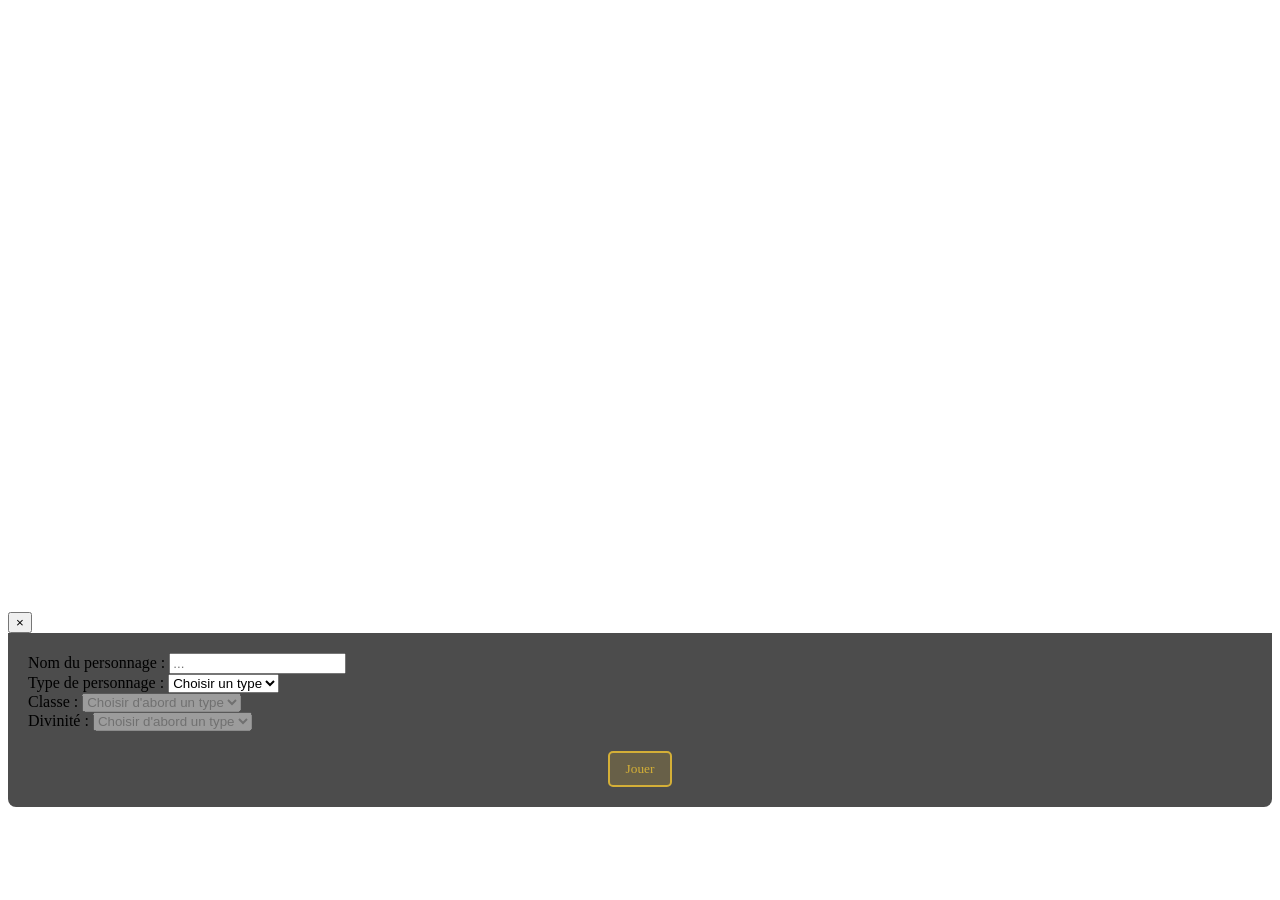
==== jeux/jeux.html @ 1db035cc "maj74" ====
<!DOCTYPE html>
<html lang="fr">
<head>
    <meta charset="UTF-8">
    <meta name="viewport" content="width=device-width, initial-scale=1.0">
    <title>Jeu du Tableau à Poudlard</title>
    <link rel="stylesheet" href="../style.css">
    <link rel="stylesheet" href="../css/dialogue.css">
    
    <style>
        /* Styles pour la fenêtre modale de chargement */
        .loading-modal {
            display: none;
            position: fixed;
            top: 0;
            left: 0;
            width: 100%;
            height: 100%;
            background: rgba(0, 0, 0, 0.9);
            z-index: 10000;
            backdrop-filter: blur(5px);
        }

        .loading-modal.show {
            display: flex;
            align-items: center;
            justify-content: center;
        }

        .loading-modal-content {
            width: 95%;
            max-width: 900px;
            height: 85%;
            max-height: 700px;
            background: linear-gradient(135deg, #0a1330, #1a2040, #2a3050);
            border: 3px solid #d4af37;
            border-radius: 15px;
            position: relative;
            overflow: hidden;
        }

        .loading-container {
            position: relative;
            width: 100%;
            height: 100%;
            display: flex;
            flex-direction: column;
            justify-content: center;
            align-items: center;
            background-image: url('../images/illustration/lemur.png');
            background-size: cover;
            background-position: center;
            border-radius: 12px;
        }

        .loading-container::before {
            content: '';
            position: absolute;
            top: 0;
            left: 0;
            right: 0;
            bottom: 0;
            background: rgba(10, 19, 48, 0.7);
            border-radius: 12px;
        }

        .loading-content {
            position: relative;
            z-index: 10;
            text-align: center;
            max-width: 700px;
            padding: 50px 30px;
            color: #f4e4c1;
            font-family: 'Georgia', serif;
        }

        .loading-title {
            font-size: 3.5em;
            margin-bottom: 30px;
            text-shadow: 2px 2px 4px rgba(0, 0, 0, 0.8);
            color: #d4af37;
            animation: glow 2s ease-in-out infinite alternate;
        }

        @keyframes glow {
            from { text-shadow: 2px 2px 4px rgba(0, 0, 0, 0.8), 0 0 10px rgba(212, 175, 55, 0.5); }
            to { text-shadow: 2px 2px 4px rgba(0, 0, 0, 0.8), 0 0 20px rgba(212, 175, 55, 0.8), 0 0 30px rgba(212, 175, 55, 0.6); }
        }

        .loading-subtitle {
            font-size: 1.4em;
            margin-bottom: 50px;
            opacity: 0.8;
            font-style: italic;
        }

        .progress-container {
            width: 100%;
            max-width: 500px;
            height: 22px;
            background: rgba(0, 0, 0, 0.5);
            border: 2px solid #d4af37;
            border-radius: 12px;
            margin: 40px auto;
            overflow: hidden;
            position: relative;
        }

        .progress-bar {
            height: 100%;
            background: linear-gradient(90deg, #d4af37, #ffd700, #d4af37);
            width: 0%;
            transition: width 0.3s ease;
            border-radius: 6px;
            background-size: 200% 100%;
            animation: shimmer 2s infinite;
        }

        @keyframes shimmer {
            0% { background-position: -200% 0; }
            100% { background-position: 200% 0; }
        }

        .progress-text {
            margin-top: 20px;
            font-size: 1.3em;
            opacity: 0.9;
        }

        .loading-dots::after {
            content: '';
            animation: dots 1.5s infinite;
        }

        @keyframes dots {
            0%, 20% { content: '.'; }
            40% { content: '..'; }
            60% { content: '...'; }
            80%, 100% { content: ''; }
        }

        .magic-particles {
            position: absolute;
            top: 0;
            left: 0;
            width: 100%;
            height: 100%;
            pointer-events: none;
            z-index: 5;
        }

        .particle {
            position: absolute;
            width: 4px;
            height: 4px;
            background: #d4af37;
            border-radius: 50%;
            animation: float 6s infinite ease-in-out;
            opacity: 0.7;
            box-shadow: 0 0 6px #d4af37;
        }

        @keyframes float {
            0%, 100% { 
                transform: translateY(100%) scale(0);
                opacity: 0;
            }
            10% {
                opacity: 0.7;
                transform: scale(1);
            }
            90% {
                opacity: 0.7;
                transform: scale(1);
            }
            100% {
                transform: translateY(-100%) scale(0);
                opacity: 0;
            }
        }

        /* Styles pour l'interface de jeu */
        .game-container {
            width: 100%;
            height: 100%;
            background: linear-gradient(135deg, #0a1330, #1a2040, #2a3050);
            color: #f4e4c1;
            font-family: 'Georgia', serif;
            display: flex;
            flex-direction: column;
        }

        .game-header {
            text-align: center;
            padding: 20px;
            background: rgba(0, 0, 0, 0.3);
            border-bottom: 2px solid #d4af37;
        }

        .game-header h2 {
            margin: 0 0 10px 0;
            color: #d4af37;
            font-size: 1.8em;
        }

        .game-header p {
            margin: 0;
            font-style: italic;
            opacity: 0.9;
        }

        .apartment-container {
            flex: 1;
            position: relative;
            background: #2a2a2a;
            border: 2px solid #444;
            margin: 20px;
            border-radius: 10px;
            overflow: hidden;
            cursor: crosshair;
            display: grid;
            grid-template-columns: 1fr 1fr;
            grid-template-rows: 1fr 1fr 0.6fr;
            gap: 2px;
        }

        .room {
            position: relative;
            border: 1px solid #555;
            display: flex;
            flex-direction: column;
            align-items: center;
            justify-content: center;
            min-height: 120px;
        }

        .salon {
            background: #8B4513;
            grid-column: 1 / 3;
        }

        .bedroom {
            background: #6B4E7D;
        }

        .kitchen {
            background: #7D6B4E;
        }

        .bathroom {
            background: #4E7D6B;
        }

        .balcony {
            background: #4E6B7D;
            grid-column: 1 / 3;
        }

        .room-label {
            position: absolute;
            top: 5px;
            left: 10px;
            font-size: 0.9em;
            font-weight: bold;
            color: #f4e4c1;
            text-shadow: 1px 1px 2px rgba(0, 0, 0, 0.7);
        }

        .furniture {
            position: absolute;
            border-radius: 4px;
        }

        /* Mobilier du salon */
        .salon .sofa {
            width: 80px;
            height: 30px;
            background: #654321;
            bottom: 30px;
            left: 20px;
        }

        .salon .tv {
            width: 60px;
            height: 20px;
            background: #333;
            top: 20px;
            right: 30px;
        }

        .salon .coffee-table {
            width: 40px;
            height: 20px;
            background: #8B6914;
            bottom: 50px;
            left: 110px;
        }

        /* Mobilier de la chambre */
        .bedroom .bed {
            width: 60px;
            height: 40px;
            background: #4A4A4A;
            top: 20px;
            right: 10px;
        }

        .bedroom .wardrobe {
            width: 30px;
            height: 50px;
            background: #654321;
            bottom: 10px;
            left: 10px;
        }

        /* Mobilier de la cuisine */
        .kitchen .counter {
            width: 80px;
            height: 25px;
            background: #696969;
            bottom: 10px;
            left: 10px;
        }

        .kitchen .fridge {
            width: 25px;
            height: 40px;
            background: #F0F0F0;
            top: 10px;
            right: 10px;
        }

        /* Mobilier de la salle de bain */
        .bathroom .bathtub {
            width: 50px;
            height: 25px;
            background: #E6E6FA;
            top: 10px;
            left: 10px;
        }

        .bathroom .sink {
            width: 30px;
            height: 20px;
            background: #F0F0F0;
            bottom: 10px;
            right: 10px;
        }

        /* Mobilier du balcon */
        .balcony .railing {
            width: 80%;
            height: 8px;
            background: #8B4513;
            bottom: 10px;
            left: 10%;
        }

        .character {
            position: absolute;
            width: 30px;
            height: 30px;
            z-index: 100;
            transition: none;
        }

        .character-sprite {
            font-size: 24px;
            text-shadow: 1px 1px 2px rgba(0, 0, 0, 0.8);
            animation: characterGlow 2s ease-in-out infinite alternate;
        }

        @keyframes characterGlow {
            from { filter: drop-shadow(0 0 3px #d4af37); }
            to { filter: drop-shadow(0 0 8px #ffd700); }
        }

        .game-ui {
            padding: 15px;
            text-align: center;
            background: rgba(0, 0, 0, 0.3);
            border-top: 2px solid #d4af37;
        }

        .btn-secondary {
            background: rgba(212, 175, 55, 0.2);
            border: 2px solid #d4af37;
            color: #d4af37;
            padding: 8px 16px;
            border-radius: 5px;
            cursor: pointer;
            font-family: 'Georgia', serif;
            transition: all 0.3s;
        }

        .btn-secondary:hover {
            background: rgba(212, 175, 55, 0.4);
            transform: scale(1.05);
        }
    </style>
</head>
<body>
    <canvas id="gameCanvas" width="800" height="600"></canvas>
    <!-- Zone cliquable sur le bloc de pierre -->
    <a href="../index.html" class="stone-block-link" title="Retour à l'accueil"></a>
    <!-- Zone de survol pour le tableau -->
    <div class="frame-hover-area" id="frameHoverArea"></div>
    
    <!-- Modal de fiche personnage -->
    <div id="characterModal" class="character-modal" style="cursor: url('../images/pointeur.png'), default;">
        <div class="character-sheet" style="background-image: url('../images/illustration/lemur.png'); background-size: cover; background-position: center; background-repeat: no-repeat; cursor: url('../images/pointeur.png'), default;">
            <div class="character-header" style="border: none; border-bottom: none;">
                <button id="closeModal" class="close-btn" style="cursor: url('../images/pointeur.png'), pointer;">&times;</button>
            </div>

            <form id="characterForm" style="background: rgba(0, 0, 0, 0.7); border-radius: 0 0 8px 8px; padding: 20px;">
                <section class="form-section">
                    <div class="character-image" id="characterImage" style="display: none;">
                        <div class="magic-card-container" style="text-align: center;">
                            <img src="../images/jeux/sorcier.png" alt="Sorcier" style="max-width: 150px; height: auto; display: block; margin: 0 auto 20px; border-radius: 15px;" class="character-clickable magic-card" onclick="showSorcierDialogue()">
                        </div>
                    </div>
                    
                    <div class="form-row">
                        <div class="form-group">
                            <label for="char-name">Nom du personnage :</label>
                            <input type="text" id="char-name" name="name" class="input-uniform" placeholder="..." style="cursor: url('../images/pointeur.png'), text;">
                        </div>
                    </div>
                    <div class="form-row">
                        <div class="form-group">
                            <label for="char-type">Type de personnage :</label>
                            <select id="char-type" name="type" style="cursor: url('../images/pointeur.png'), pointer;">
                                <option value="">Choisir un type</option>
                                <option value="sorcier">Sorcier</option>
                            </select>
                        </div>
                        <div class="form-group">
                            <label for="char-class">Classe :</label>
                            <select id="char-class" name="class" disabled style="cursor: url('../images/pointeur.png'), pointer;">
                                <option value="">Choisir d'abord un type</option>
                            </select>
                        </div>
                    </div>
                    <div class="form-row">
                        <div class="form-group">
                            <label for="char-deity">Divinité :</label>
                            <select id="char-deity" name="deity" disabled style="cursor: url('../images/pointeur.png'), pointer;">
                                <option value="">Choisir d'abord un type</option>
                            </select>
                        </div>
                    </div>
                    
                    <!-- Bouton Jouer -->
                    <div style="text-align: center; margin-top: 20px;">
                        <button type="button" id="playCharacter" class="btn-secondary btn-green-outline" style="cursor: url('../images/pointeur.png'), pointer;"> Jouer</button>
                    </div>
                </section>
            </form>
        </div>
    </div>
    
    <!-- Fenêtre modale de chargement -->
    <div id="loadingModal" class="loading-modal" style="cursor: url('../images/pointeur.png'), default;">
        <div class="loading-modal-content">
            <div class="loading-container">
                <!-- Particules magiques -->
                <div class="magic-particles" id="particles"></div>
                
                <div class="loading-content">
                    <h1 class="loading-title">SAGA</h1>
                    <p class="loading-subtitle">Une nouvelle aventure commence</p>
                    
                    <div class="progress-container">
                        <div class="progress-bar" id="progressBar"></div>
                    </div>
                    
                    <div class="progress-text">
                        <span id="progressPercent">0%</span>
                    </div>
                </div>
            </div>
        </div>
    </div>
    
    <script src="../js/dialogue.js"></script>
    <script src="../javascript/character-manager.js"></script>
    <script src="../javascript/jeux.js"></script>
    <script src="../javascript/character-display.js"></script>
</body>
</html>
    </div>
    
    <!-- Scripts en mode local -->
    <script src="../js/dialogue.js"></script>
    <script src="../javascript/character-manager.js"></script>
    <script src="../javascript/jeux.js"></script>
    <script src="../javascript/character-display.js"></script>
</body>
</html>
</html>
</html>
    <script src="../javascript/jeux.js"></script>
    <script src="../javascript/character-display.js"></script>
</body>
</html>
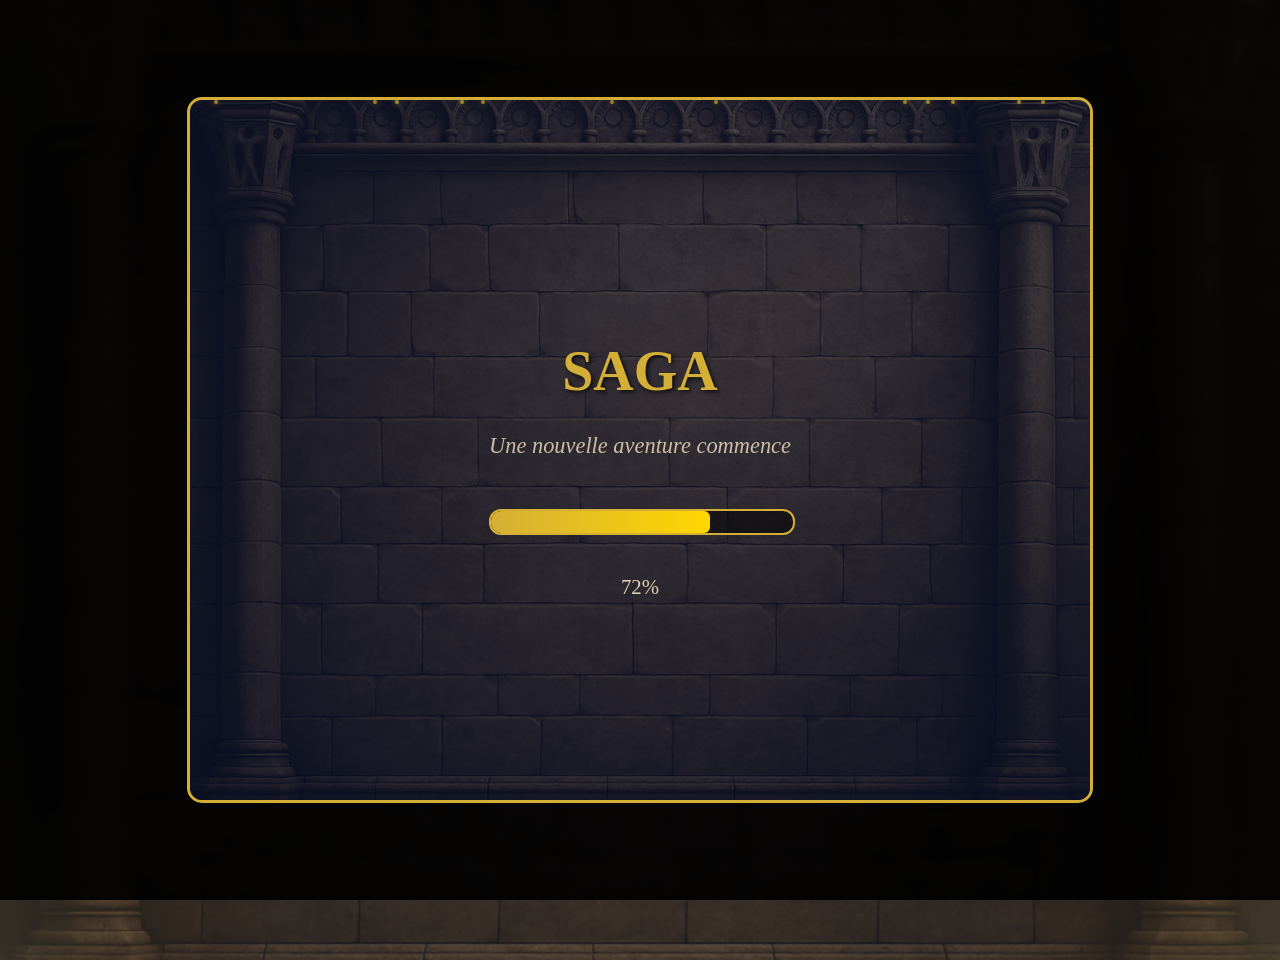
==== commit 48d71d79: "maj" ====
--- a/jeux/jeux.html
+++ b/jeux/jeux.html
@@ -212,148 +212,17 @@
         .apartment-container {
             flex: 1;
             position: relative;
-            background: #2a2a2a;
-            border: 2px solid #444;
+            background-image: url('../images/jeux/lespieces/salle.jpg');
+            background-size: contain;
+            background-position: center;
+            background-repeat: no-repeat;
+            background-color: #2a2a2a;
+            border: 2px solid #d4af37;
             margin: 20px;
             border-radius: 10px;
             overflow: hidden;
             cursor: crosshair;
-            display: grid;
-            grid-template-columns: 1fr 1fr;
-            grid-template-rows: 1fr 1fr 0.6fr;
-            gap: 2px;
-        }
-
-        .room {
-            position: relative;
-            border: 1px solid #555;
-            display: flex;
-            flex-direction: column;
-            align-items: center;
-            justify-content: center;
-            min-height: 120px;
-        }
-
-        .salon {
-            background: #8B4513;
-            grid-column: 1 / 3;
-        }
-
-        .bedroom {
-            background: #6B4E7D;
-        }
-
-        .kitchen {
-            background: #7D6B4E;
-        }
-
-        .bathroom {
-            background: #4E7D6B;
-        }
-
-        .balcony {
-            background: #4E6B7D;
-            grid-column: 1 / 3;
-        }
-
-        .room-label {
-            position: absolute;
-            top: 5px;
-            left: 10px;
-            font-size: 0.9em;
-            font-weight: bold;
-            color: #f4e4c1;
-            text-shadow: 1px 1px 2px rgba(0, 0, 0, 0.7);
-        }
-
-        .furniture {
-            position: absolute;
-            border-radius: 4px;
-        }
-
-        /* Mobilier du salon */
-        .salon .sofa {
-            width: 80px;
-            height: 30px;
-            background: #654321;
-            bottom: 30px;
-            left: 20px;
-        }
-
-        .salon .tv {
-            width: 60px;
-            height: 20px;
-            background: #333;
-            top: 20px;
-            right: 30px;
-        }
-
-        .salon .coffee-table {
-            width: 40px;
-            height: 20px;
-            background: #8B6914;
-            bottom: 50px;
-            left: 110px;
-        }
-
-        /* Mobilier de la chambre */
-        .bedroom .bed {
-            width: 60px;
-            height: 40px;
-            background: #4A4A4A;
-            top: 20px;
-            right: 10px;
-        }
-
-        .bedroom .wardrobe {
-            width: 30px;
-            height: 50px;
-            background: #654321;
-            bottom: 10px;
-            left: 10px;
-        }
-
-        /* Mobilier de la cuisine */
-        .kitchen .counter {
-            width: 80px;
-            height: 25px;
-            background: #696969;
-            bottom: 10px;
-            left: 10px;
-        }
-
-        .kitchen .fridge {
-            width: 25px;
-            height: 40px;
-            background: #F0F0F0;
-            top: 10px;
-            right: 10px;
-        }
-
-        /* Mobilier de la salle de bain */
-        .bathroom .bathtub {
-            width: 50px;
-            height: 25px;
-            background: #E6E6FA;
-            top: 10px;
-            left: 10px;
-        }
-
-        .bathroom .sink {
-            width: 30px;
-            height: 20px;
-            background: #F0F0F0;
-            bottom: 10px;
-            right: 10px;
-        }
-
-        /* Mobilier du balcon */
-        .balcony .railing {
-            width: 80%;
-            height: 8px;
-            background: #8B4513;
-            bottom: 10px;
-            left: 10%;
+            min-height: 400px;
         }
 
         .character {
@@ -405,60 +274,6 @@
     <a href="../index.html" class="stone-block-link" title="Retour à l'accueil"></a>
     <!-- Zone de survol pour le tableau -->
     <div class="frame-hover-area" id="frameHoverArea"></div>
-    
-    <!-- Modal de fiche personnage -->
-    <div id="characterModal" class="character-modal" style="cursor: url('../images/pointeur.png'), default;">
-        <div class="character-sheet" style="background-image: url('../images/illustration/lemur.png'); background-size: cover; background-position: center; background-repeat: no-repeat; cursor: url('../images/pointeur.png'), default;">
-            <div class="character-header" style="border: none; border-bottom: none;">
-                <button id="closeModal" class="close-btn" style="cursor: url('../images/pointeur.png'), pointer;">&times;</button>
-            </div>
-
-            <form id="characterForm" style="background: rgba(0, 0, 0, 0.7); border-radius: 0 0 8px 8px; padding: 20px;">
-                <section class="form-section">
-                    <div class="character-image" id="characterImage" style="display: none;">
-                        <div class="magic-card-container" style="text-align: center;">
-                            <img src="../images/jeux/sorcier.png" alt="Sorcier" style="max-width: 150px; height: auto; display: block; margin: 0 auto 20px; border-radius: 15px;" class="character-clickable magic-card" onclick="showSorcierDialogue()">
-                        </div>
-                    </div>
-                    
-                    <div class="form-row">
-                        <div class="form-group">
-                            <label for="char-name">Nom du personnage :</label>
-                            <input type="text" id="char-name" name="name" class="input-uniform" placeholder="..." style="cursor: url('../images/pointeur.png'), text;">
-                        </div>
-                    </div>
-                    <div class="form-row">
-                        <div class="form-group">
-                            <label for="char-type">Type de personnage :</label>
-                            <select id="char-type" name="type" style="cursor: url('../images/pointeur.png'), pointer;">
-                                <option value="">Choisir un type</option>
-                                <option value="sorcier">Sorcier</option>
-                            </select>
-                        </div>
-                        <div class="form-group">
-                            <label for="char-class">Classe :</label>
-                            <select id="char-class" name="class" disabled style="cursor: url('../images/pointeur.png'), pointer;">
-                                <option value="">Choisir d'abord un type</option>
-                            </select>
-                        </div>
-                    </div>
-                    <div class="form-row">
-                        <div class="form-group">
-                            <label for="char-deity">Divinité :</label>
-                            <select id="char-deity" name="deity" disabled style="cursor: url('../images/pointeur.png'), pointer;">
-                                <option value="">Choisir d'abord un type</option>
-                            </select>
-                        </div>
-                    </div>
-                    
-                    <!-- Bouton Jouer -->
-                    <div style="text-align: center; margin-top: 20px;">
-                        <button type="button" id="playCharacter" class="btn-secondary btn-green-outline" style="cursor: url('../images/pointeur.png'), pointer;"> Jouer</button>
-                    </div>
-                </section>
-            </form>
-        </div>
-    </div>
     
     <!-- Fenêtre modale de chargement -->
     <div id="loadingModal" class="loading-modal" style="cursor: url('../images/pointeur.png'), default;">
@@ -489,19 +304,4 @@
     <script src="../javascript/character-display.js"></script>
 </body>
 </html>
-    </div>
-    
-    <!-- Scripts en mode local -->
-    <script src="../js/dialogue.js"></script>
-    <script src="../javascript/character-manager.js"></script>
-    <script src="../javascript/jeux.js"></script>
-    <script src="../javascript/character-display.js"></script>
-</body>
-</html>
-</html>
-</html>
-    <script src="../javascript/jeux.js"></script>
-    <script src="../javascript/character-display.js"></script>
-</body>
-</html>
         
--- a/style.css
+++ b/style.css
@@ -0,0 +1,3111 @@
+/* Suppression des liserés orange par défaut */
+* {
+  outline: none !important;
+}
+
+*:focus {
+  outline: none !important;
+  box-shadow: none !important;
+}
+
+button:focus,
+input:focus,
+select:focus,
+textarea:focus,
+a:focus {
+  outline: none !important;
+}
+
+/* === Bloc de pierre cliquable (retour accueil) === */
+.stone-block-link {
+  position: absolute;
+  left: 287px; /* On garde la même position, on élargit vers la droite */
+  top: 240px;
+  width: 200px; /* Largeur augmentée de 50px sur la droite */
+  height: 120px;
+  z-index: 10;
+  cursor: url("images/pointeur.png") 16 16, pointer !important;
+  background: rgba(255, 200, 80, 0); /* complètement transparent hors survol */
+  border-radius: 12px;
+  transition: box-shadow 0.2s, background 0.2s;
+}
+
+/* === Zone de survol pour le tableau === */
+.frame-hover-area {
+  position: absolute;
+  left: 730px; /* Position du cadre ajustée : 290 + 60 = 350 */
+  top: 220px; /* Position du cadre calculée : (600-320)/2 - 80 = 60 */
+  width: 400px;
+  height: 600px;
+  z-index: 5;
+  cursor: url("images/pointeur.png") 16 16, pointer;
+  background: transparent;
+  transition: background 0.8s ease, transform 0.1s ease;
+  box-sizing: border-box;
+  /* Bordure rouge supprimée pour rendre la zone invisible */
+}
+
+.stone-block-link:hover {
+  box-shadow: 0 0 18px 6px rgba(255, 200, 80, 0.18);
+  background: rgba(255, 200, 80, 0.1);
+}
+
+/* ========================================
+   SYSTÈME D'AUTHENTIFICATION GLOBAL
+   ======================================== */
+
+/* Barre d'authentification dans jeux.html */
+.auth-bar {
+  position: fixed;
+  top: 0;
+  left: 0;
+  right: 0;
+  background: #226d54;
+  padding: 10px 20px;
+  box-shadow: 0 2px 8px rgba(0, 0, 0, 0.1);
+  z-index: 999;
+}
+
+.auth-container {
+  max-width: 1200px;
+  margin: 0 auto;
+  display: flex;
+  justify-content: flex-end;
+  align-items: center;
+  gap: 15px;
+}
+
+/* Boutons d'authentification génériques */
+.auth-buttons {
+  display: flex;
+  gap: 10px;
+}
+
+.auth-buttons .btn-primary,
+.auth-buttons .btn-secondary,
+.user-info .btn-primary,
+.user-info .btn-secondary {
+  padding: 8px 16px;
+  font-size: 0.9rem;
+  border-radius: 6px;
+  border: none;
+  cursor: pointer;
+  transition: all 0.3s ease;
+  font-family: "Georgia", serif;
+  min-width: 110px;
+  text-align: center;
+  white-space: nowrap;
+}
+
+.auth-buttons .btn-primary,
+.user-info .btn-primary {
+  background: linear-gradient(135deg, #8b4513, #a0522d);
+  color: #f5deb3;
+}
+
+.auth-buttons .btn-secondary,
+.user-info .btn-secondary {
+  background: transparent;
+  color: white;
+  border: 1px solid rgba(255, 255, 255, 0.3);
+}
+
+.auth-buttons .btn-primary:hover,
+.user-info .btn-primary:hover {
+  background: linear-gradient(135deg, #a0522d, #8b4513);
+  transform: translateY(-1px);
+}
+
+.auth-buttons .btn-secondary:hover,
+.user-info .btn-secondary:hover {
+  background: rgba(255, 255, 255, 0.1);
+  border-color: rgba(255, 255, 255, 0.5);
+}
+
+/* Informations utilisateur dans le header */
+.user-info {
+  display: flex;
+  align-items: center;
+  gap: 12px;
+}
+
+.user-info #userDisplayName {
+  color: #f5deb3;
+  font-weight: bold;
+  font-size: 1rem;
+  font-family: "Georgia", serif;
+  text-shadow: 1px 1px 2px rgba(0, 0, 0, 0.7);
+  min-width: 120px;
+}
+
+/* Styles pour les modals d'authentification */
+.auth-switch {
+  text-align: center;
+  margin-top: 20px;
+  padding-top: 20px;
+  border-top: 1px solid rgba(139, 69, 19, 0.3);
+}
+
+.auth-switch p {
+  color: #ddc9a3;
+  margin: 0;
+}
+
+.auth-switch a {
+  color: #8b4513;
+  text-decoration: none;
+  font-weight: bold;
+  transition: color 0.3s ease;
+}
+
+.auth-switch a:hover {
+  color: #a0522d;
+  text-decoration: underline;
+}
+
+/* ========================================
+   FORMULAIRE DE CRÉATION DE PERSONNAGE
+   ======================================== */
+.character-modal {
+  position: fixed;
+  top: 0;
+  left: 0;
+  width: 100%;
+  height: 100%;
+  background: rgba(0, 0, 0, 0.8);
+  display: none;
+  justify-content: center;
+  align-items: center;
+  z-index: 1000;
+  opacity: 0;
+  transition: opacity 0.3s ease;
+}
+
+.character-modal.show {
+  display: flex;
+  opacity: 1;
+}
+
+.character-form-container {
+  background: linear-gradient(135deg, #5c3e1f 0%, #3d2914 100%);
+  border-radius: 15px;
+  box-shadow: 0 10px 30px rgba(0, 0, 0, 0.7);
+  width: 90%;
+  max-width: 600px;
+  max-height: 90vh;
+  overflow-y: auto;
+  color: #f5deb3;
+  position: relative;
+  font-family: "Georgia", serif;
+}
+
+.character-form-header {
+  background: #31405a;
+  padding: 20px;
+  border-radius: 12px 12px 0 0;
+  text-align: center;
+  position: relative;
+}
+
+.character-form-header h2 {
+  margin: 0;
+  color: white;
+  font-size: 1.8rem;
+  font-weight: bold;
+  text-shadow: 1px 1px 2px rgba(0, 0, 0, 0.3);
+}
+
+.close-btn {
+  position: absolute;
+  top: 15px;
+  right: 20px;
+  background: none;
+  border: none;
+  font-size: 2rem;
+  color: white;
+  cursor: pointer;
+  width: 35px;
+  height: 35px;
+  display: flex;
+  align-items: center;
+  justify-content: center;
+  border-radius: 50%;
+  transition: background 0.3s ease;
+}
+
+.close-btn:hover {
+  background: rgba(255, 255, 255, 0.2);
+}
+
+.character-form {
+  padding: 30px;
+}
+
+.form-step {
+  display: none;
+}
+
+.form-step.active {
+  display: block;
+}
+
+.form-group {
+  margin-bottom: 20px;
+}
+
+.form-row {
+  display: flex;
+  gap: 15px;
+}
+
+.form-row .form-group {
+  flex: 1;
+  margin-bottom: 20px;
+}
+
+.form-group label {
+  display: block;
+  margin-bottom: 8px;
+  font-weight: bold;
+  color: #f5deb3;
+  font-size: 1.1rem;
+  font-family: "Georgia", serif;
+}
+
+.form-group input[type="text"],
+.form-group input[type="email"],
+.form-group input[type="password"],
+.form-group select {
+  width: 100%;
+  padding: 12px;
+  border-radius: 8px;
+  background: #2f1b14;
+  color: #f5deb3;
+  font-size: 1rem;
+  box-sizing: border-box;
+  transition: border-color 0.3s ease, box-shadow 0.3s ease;
+  font-family: "Georgia", serif;
+}
+
+.form-group input[type="text"]:focus,
+.form-group input[type="email"]:focus,
+.form-group input[type="password"]:focus,
+.form-group select:focus {
+  outline: none;
+  border-color: #a0522d;
+  box-shadow: 0 0 10px rgba(160, 82, 45, 0.3);
+  background: #3d2914;
+}
+
+.form-group input[type="text"]::placeholder,
+.form-group input[type="email"]::placeholder,
+.form-group input[type="password"]::placeholder {
+  color: #ffffff;
+}
+
+.class-description {
+  margin: 20px 0;
+  padding: 15px;
+  background: rgba(34, 109, 84, 0.1);
+  border: 1px solid #226d54;
+  border-radius: 8px;
+  min-height: 60px;
+}
+
+.class-description p {
+  margin: 0;
+  line-height: 1.5;
+  color: #f5deb3;
+}
+
+.type-description {
+  margin: 20px 0;
+  padding: 15px;
+  background: rgba(34, 109, 84, 0.1);
+  border: 1px solid #226d54;
+  border-radius: 8px;
+  min-height: 60px;
+}
+
+.type-description p {
+  margin: 0;
+  line-height: 1.5;
+  color: #f5deb3;
+}
+
+.deity-description {
+  margin: 20px 0;
+  padding: 15px;
+  background: rgba(34, 109, 84, 0.1);
+  border: 1px solid #226d54;
+  border-radius: 8px;
+  min-height: 60px;
+}
+
+.deity-description p {
+  margin: 0;
+  line-height: 1.5;
+  color: #f5deb3;
+}
+
+.form-actions {
+  display: flex;
+  gap: 15px;
+  justify-content: center;
+  margin-top: 30px;
+}
+
+.btn-primary,
+.btn-secondary {
+  padding: 12px 25px;
+  border: none;
+  border-radius: 8px;
+  font-size: 1rem;
+  font-weight: bold;
+  cursor: pointer;
+  transition: all 0.3s ease;
+  min-width: 120px;
+}
+
+.btn-primary {
+  background: linear-gradient(135deg, #8b4513, #a0522d);
+  color: #f5deb3;
+  box-shadow: 0 4px 12px rgba(139, 69, 19, 0.3);
+  border: none;
+  font-family: "Georgia", serif;
+  text-shadow: 1px 1px 2px rgba(0, 0, 0, 0.5);
+}
+
+.btn-primary:hover {
+  background: linear-gradient(135deg, #a0522d, #8b4513);
+  transform: translateY(-2px);
+  box-shadow: 0 6px 20px rgba(160, 82, 45, 0.4);
+}
+
+.btn-secondary {
+  background: linear-gradient(135deg, #2f1b14, #3d2914);
+  color: #ddc9a3;
+  border: none;
+  font-family: "Georgia", serif;
+  text-shadow: 1px 1px 2px rgba(0, 0, 0, 0.7);
+}
+
+.btn-secondary:hover {
+  background: linear-gradient(135deg, #3d2914, #5c3e1f);
+  color: #f5deb3;
+  transform: translateY(-2px);
+  box-shadow: 0 6px 15px rgba(101, 67, 33, 0.4);
+}
+.account-content {
+  padding: 30px;
+}
+
+.account-section {
+  margin-bottom: 30px;
+  padding: 20px;
+  background: rgba(245, 222, 179, 0.12);
+  border-radius: 12px;
+  border: 1px solid rgba(210, 180, 140, 0.15);
+}
+
+.account-section h3 {
+  margin: 0 0 20px 0;
+  color: #8b4513;
+  font-size: 1.3rem;
+  font-weight: bold;
+  padding-bottom: 10px;
+  font-family: "Georgia", serif;
+}
+
+.account-info {
+  display: flex;
+  flex-direction: column;
+  gap: 15px;
+}
+
+.info-row {
+  display: flex;
+  justify-content: space-between;
+  align-items: center;
+  padding: 10px 0;
+  border-bottom: 1px solid rgba(255, 255, 255, 0.1);
+}
+
+.info-row:last-child {
+  border-bottom: none;
+}
+
+.info-label {
+  font-weight: bold;
+  color: #f3e8d3;
+  min-width: 140px;
+}
+
+.info-value {
+  color: #226d54;
+  font-weight: 500;
+  text-align: right;
+  flex: 1;
+}
+
+.no-character {
+  text-align: center;
+  padding: 30px;
+  color: #ddc9a3;
+}
+
+.no-character p {
+  margin-bottom: 20px;
+  font-style: italic;
+}
+
+/* === Styles pour les actions du compte === */
+.account-actions {
+  display: flex;
+  flex-direction: column;
+  gap: 15px;
+  align-items: center;
+}
+
+.account-actions .btn-secondary {
+  padding: 12px 24px;
+  font-size: 1rem;
+  border-radius: 8px;
+  transition: all 0.3s ease;
+  min-width: 250px;
+  text-align: center;
+}
+
+.action-help {
+  color: #ddc9a3;
+  font-style: italic;
+  text-align: center;
+  font-size: 0.9rem;
+}
+
+.user-info {
+  display: flex;
+  align-items: center;
+  gap: 12px;
+}
+
+.user-info #userDisplayName {
+  color: #f5deb3;
+  font-weight: bold;
+  font-size: 1rem;
+  font-family: "Georgia", serif;
+  text-shadow: 1px 1px 2px rgba(0, 0, 0, 0.7);
+  min-width: 120px;
+}
+
+html,
+body {
+  height: 100%;
+  margin: 0;
+  padding: 0;
+}
+/* === Bandes verticales autour du carrousel === */
+.carousel-section {
+  position: relative;
+  z-index: 1;
+  background-color: #1a1a1a;
+}
+.carousel-section::before {
+  left: 0;
+  right: 50%;
+  border-radius: 0 20px 20px 0;
+}
+.carousel-section::after {
+  left: 50%;
+  right: 0;
+  border-radius: 20px 0 0 20px;
+}
+.carousel-container {
+  position: relative;
+  z-index: 2;
+}
+/* =============================
+   Images du carrousel (meilleur cadrage)
+   ============================= */
+.carousel-slide img {
+  width: 100%;
+  height: 400px;
+  object-fit: cover;
+  object-position: 0 19%;
+  border-radius: 20px;
+  box-shadow: 0 4px 24px rgba(0, 0, 0, 0.1);
+  background: #222;
+}
+/* Cadrage spécifique pour l'image de la grotte du loup dans le carrousel */
+.carousel-slide img[src*="loup.png"],
+.carousel-slide img[src*="loup.jpg"] {
+  object-position: 50% 35% !important;
+}
+/* Annule la bordure et l'ombre pour les images du hero */
+.story-hero-image {
+  border-radius: 0 !important;
+  box-shadow: none !important;
+}
+/* =============================
+   Styles spécifiques aux récits
+   ============================= */
+
+/* Botaniste */
+.story-hero-image[src*="botaniste.png"] {
+  width: auto;
+  max-width: 500px;
+  height: 70vh;
+  object-fit: contain;
+  display: block;
+  margin: 0 auto;
+  box-shadow: 0 4px 32px rgba(0, 0, 0, 0.25);
+}
+
+/* Parapluie */
+.story-hero-image[src*="parapluie.png"] {
+  width: auto;
+  max-width: 520px;
+  height: 65vh;
+  object-fit: contain;
+  display: block;
+  margin: 0 auto;
+  box-shadow: 0 4px 32px rgba(0, 0, 0, 0.25);
+}
+
+/* Flamel */
+.story-hero-image.flamel-image {
+  width: auto;
+  max-width: 540px;
+  height: 65vh;
+  object-fit: contain;
+  display: block;
+  margin: 0 auto;
+  box-shadow: 0 4px 32px rgba(0, 0, 0, 0.25);
+}
+
+.story-hero-background {
+  display: flex;
+  justify-content: center;
+  align-items: center;
+  min-height: 60vh;
+}
+/* ========================================
+   PORTFOLIO CSS - VERSION NETTOYÉE ET ORGANISÉE
+   Dernière mise à jour : 8 juillet 2025
+   ======================================== */
+
+/* ========================================
+   1. BASE & RESET
+   ======================================== */
+html,
+body {
+  height: 100%;
+  margin: 0;
+  padding: 0;
+}
+
+/* Décale le contenu principal pour ne pas passer sous la sidebar */
+body {
+  margin-left: 0;
+}
+
+body {
+  font-family: Arial, sans-serif;
+  background: rgb(243, 232, 211);
+  color: #222;
+  display: flex;
+  flex-direction: column;
+  min-height: 100vh;
+}
+
+main {
+  flex: 1;
+}
+
+/* Images générales dans les articles */
+.simple-article img,
+.story-body img {
+  max-width: 100%;
+  height: auto;
+  display: block;
+  margin: 20px auto;
+  border-radius: 5px;
+  box-shadow: 0 2px 8px rgba(0, 0, 0, 0.1);
+}
+
+/* ========================================
+   2. HEADER & NAVIGATION
+   ======================================== */
+.header-booki {
+  display: flex;
+  justify-content: space-between;
+  align-items: center;
+  padding: 10px 20px;
+  background: #226d54;
+  box-shadow: 0 2px 8px rgba(0, 0, 0, 0.04);
+}
+
+/* Conteneur pour navigation + bouton (desktop seulement) */
+.header-right {
+  display: flex;
+  align-items: center;
+  gap: 15px;
+}
+
+/* Logo avec animation */
+.logo img {
+  display: block;
+  height: 45px;
+  transition: transform 0.3s;
+  cursor: pointer;
+}
+
+.logo img.wiggle {
+  animation: plume-wiggle 0.6s;
+}
+
+@keyframes plume-wiggle {
+  0% {
+    transform: rotate(0deg);
+  }
+  20% {
+    transform: rotate(-15deg);
+  }
+  40% {
+    transform: rotate(10deg);
+  }
+  60% {
+    transform: rotate(-10deg);
+  }
+  80% {
+    transform: rotate(5deg);
+  }
+  100% {
+    transform: rotate(0deg);
+  }
+}
+
+/* Zone de navigation */
+.nav-zone {
+  display: flex;
+  align-items: center;
+}
+
+/* Navigation */
+.nav-booki {
+  display: flex;
+  gap: 140px;
+  align-items: center;
+}
+
+.dropdown {
+  position: relative;
+}
+
+.dropdown-toggle {
+  color: white;
+  text-decoration: none;
+  font-size: 1.1rem;
+  font-weight: 500;
+  padding: 12px 20px;
+  border-radius: 8px;
+  transition: all 0.3s ease;
+  display: block;
+  background: transparent;
+  border: none;
+  cursor: pointer;
+  position: relative;
+  padding-right: 40px;
+}
+
+.dropdown-toggle::after {
+  content: "";
+  position: absolute;
+  right: 15px;
+  top: 50%;
+  transform: translateY(-50%);
+  width: 0;
+  height: 0;
+  border-left: 4px solid transparent;
+  border-right: 4px solid transparent;
+  border-top: 5px solid currentColor;
+  transition: transform 0.3s ease;
+}
+
+.dropdown:hover .dropdown-toggle::after {
+  transform: translateY(-50%) rotate(180deg);
+}
+
+.dropdown-toggle:hover {
+  background: #31405a;
+  color: #7ec3ff;
+  transform: translateY(-2px);
+  box-shadow: 0 4px 12px rgba(0, 0, 0, 0.2);
+}
+
+/* Enlever la surbrillance bleu foncé pour le menu "Les articles" */
+.dropdown-toggle[title="Les articles"]:hover {
+  background: transparent;
+  color: white;
+  transform: none;
+  box-shadow: none;
+}
+
+/* Enlever la surbrillance bleu foncé pour le menu "Les récits" */
+.dropdown-toggle[title="Les récits"]:hover {
+  background: transparent;
+  color: white;
+  transform: none;
+  box-shadow: none;
+}
+
+/* Enlever la surbrillance bleu foncé pour le menu "Les jeux" */
+.dropdown-toggle[title="Les jeux"]:hover {
+  background: transparent;
+  color: white;
+  transform: none;
+  box-shadow: none;
+}
+
+.dropdown-menu {
+  position: absolute;
+  top: 120%;
+  left: 50%;
+  transform: translateX(-50%) translateY(-10px);
+  background: #232b36;
+  min-width: 180px;
+  border-radius: 8px;
+  box-shadow: 0 8px 25px rgba(0, 0, 0, 0.15);
+  opacity: 0;
+  visibility: hidden;
+  transition: all 0.3s cubic-bezier(0.4, 0, 0.2, 1);
+  z-index: 1000;
+  /* SUPPRIMER overflow: hidden pour permettre aux sous-menus de déborder */
+  /* overflow: hidden; */
+}
+
+.dropdown:hover .dropdown-menu {
+  opacity: 1;
+  visibility: visible;
+  transform: translateX(-50%) translateY(0);
+}
+
+.dropdown-menu a {
+  display: block;
+  color: white;
+  text-decoration: none;
+  padding: 12px 20px;
+  transition: all 0.3s ease;
+  border-bottom: 1px solid rgba(255, 255, 255, 0.1);
+  width: 100%;
+  box-sizing: border-box;
+}
+
+.dropdown-menu a:last-child {
+  border-bottom: none;
+}
+
+.dropdown-menu a:hover:not(.dropdown-submenu-toggle) {
+  background: #7ec3ff;
+  color: #1a1a1a;
+  padding-left: 25px;
+  font-weight: 500;
+}
+
+/* === Animation pour l'icône du menu "Les articles" === */
+.dropdown-toggle svg,
+.dropdown-toggle img {
+  transition: all 0.3s ease;
+  transform-origin: center;
+}
+
+/* Filtre de couleur pour harmoniser l'icône des récits avec celle des articles */
+.dropdown-toggle[title="Les récits"] img {
+  filter: hue-rotate(20deg) saturate(1.2) brightness(0.9);
+}
+
+/* Animation de oscillation douce pour l'icône des articles */
+@keyframes gentle-float {
+  0%,
+  100% {
+    transform: translateY(0px) rotate(0deg);
+  }
+  25% {
+    transform: translateY(-2px) rotate(1deg);
+  }
+  50% {
+    transform: translateY(-1px) rotate(0deg);
+  }
+  75% {
+    transform: translateY(-2px) rotate(-1deg);
+  }
+}
+
+.dropdown-toggle[title="Les articles"]:hover svg,
+.dropdown-toggle[title="Les articles"]:hover img {
+  animation: gentle-float 0.8s ease-in-out infinite;
+  transform: scale(1.1);
+  filter: drop-shadow(0 2px 8px rgba(126, 195, 255, 0.3));
+}
+
+.dropdown-toggle[title="Les récits"]:hover svg,
+.dropdown-toggle[title="Les récits"]:hover img {
+  animation: gentle-float 0.8s ease-in-out infinite;
+  transform: scale(1.1);
+  filter: hue-rotate(20deg) saturate(1.2) brightness(0.9)
+    drop-shadow(0 2px 8px rgba(126, 195, 255, 0.3));
+}
+
+.dropdown-toggle[title="Les jeux"]:hover svg,
+.dropdown-toggle[title="Les jeux"]:hover img {
+  animation: gentle-float 0.8s ease-in-out infinite;
+  transform: scale(1.1);
+  filter: drop-shadow(0 2px 8px rgba(126, 195, 255, 0.3));
+}
+
+/* Animation des lignes internes au survol (seulement pour SVG) */
+.dropdown-toggle[title="Les articles"]:hover svg line {
+  stroke-dasharray: 14;
+  stroke-dashoffset: 14;
+  animation: write-text 0.6s ease-out forwards;
+}
+
+@keyframes write-text {
+  to {
+    stroke-dashoffset: 0;
+  }
+}
+
+/* Sous-menus - Version ultra-simplifiée et fonctionnelle */
+.dropdown-submenu {
+  position: relative;
+}
+
+.dropdown-submenu-toggle {
+  display: block;
+  color: white;
+  text-decoration: none;
+  padding: 12px 40px 12px 20px;
+  transition: background 0.3s ease;
+  border-bottom: 1px solid rgba(255, 255, 255, 0.1);
+  position: relative;
+}
+
+.dropdown-submenu-toggle:hover {
+  background: #7ec3ff;
+  color: #1a1a1a;
+}
+
+.dropdown-submenu-toggle .arrow {
+  position: absolute;
+  right: 15px;
+  top: 50%;
+  transform: translateY(-50%);
+  font-size: 10px;
+  transition: transform 0.3s ease, color 0.3s ease;
+  color: #888;
+}
+
+.dropdown-submenu-toggle:hover .arrow {
+  color: #1a1a1a;
+}
+
+.dropdown-submenu:hover .arrow {
+  transform: translateY(-50%) rotate(90deg);
+}
+
+.dropdown-submenu-content {
+  position: absolute;
+  top: 0;
+  left: 100%;
+  background: #1a2332;
+  min-width: 250px;
+  border-radius: 6px;
+  box-shadow: 0 4px 12px rgba(0, 0, 0, 0.3);
+  z-index: 9999;
+  margin-left: 10px;
+  /* Utiliser opacity pour des transitions fluides */
+  opacity: 0;
+  visibility: hidden;
+  transform: translateX(-10px);
+  transition: opacity 0.2s ease, visibility 0.2s ease, transform 0.2s ease;
+  pointer-events: none;
+}
+
+/* Affichage au survol - géré par JavaScript maintenant */
+/* .dropdown-submenu:hover .dropdown-submenu-content {
+    opacity: 1;
+    visibility: visible;
+    transform: translateX(0);
+    pointer-events: auto;
+} */
+
+.dropdown-submenu-content a {
+  display: block !important;
+  color: white !important;
+  text-decoration: none !important;
+  padding: 10px 15px !important;
+  border-bottom: 1px solid rgba(255, 255, 255, 0.1) !important;
+  transition: background 0.3s ease !important;
+}
+
+.dropdown-submenu-content a:last-child {
+  border-bottom: none !important;
+}
+
+.dropdown-submenu-content a:hover {
+  background: #7ec3ff !important;
+  color: #1a1a1a !important;
+}
+
+/* ========================================
+   STYLES POUR LE TROISIÈME NIVEAU DE MENU (SUB-SUBMENU)
+   ======================================== */
+
+.dropdown-sub-submenu {
+  position: relative;
+}
+
+.dropdown-sub-submenu-toggle {
+  display: block;
+  color: white;
+  text-decoration: none;
+  padding: 12px 40px 12px 20px;
+  transition: background 0.3s ease;
+  border-bottom: 1px solid rgba(255, 255, 255, 0.1);
+  position: relative;
+}
+
+.dropdown-sub-submenu-toggle:hover {
+  background: #7ec3ff;
+  color: #1a1a1a;
+}
+
+.dropdown-sub-submenu-toggle .arrow {
+  position: absolute;
+  right: 15px;
+  top: 50%;
+  transform: translateY(-50%);
+  font-size: 10px;
+  transition: transform 0.3s ease, color 0.3s ease;
+  color: #888;
+}
+
+.dropdown-sub-submenu-toggle:hover .arrow {
+  color: #1a1a1a;
+}
+
+.dropdown-sub-submenu:hover .arrow {
+  transform: translateY(-50%) rotate(90deg);
+}
+
+.dropdown-sub-submenu-content {
+  position: absolute;
+  top: 0;
+  left: 100%;
+  background: #0d1117;
+  min-width: 280px;
+  border-radius: 6px;
+  box-shadow: 0 4px 15px rgba(0, 0, 0, 0.4);
+  z-index: 10000;
+  margin-left: 10px;
+  opacity: 0;
+  visibility: hidden;
+  transform: translateX(-10px);
+  transition: opacity 0.2s ease, visibility 0.2s ease, transform 0.2s ease;
+  pointer-events: none;
+}
+
+.dropdown-sub-submenu-content a {
+  display: block !important;
+  color: white !important;
+  text-decoration: none !important;
+  padding: 12px 18px !important;
+  border-bottom: 1px solid rgba(255, 255, 255, 0.08) !important;
+  transition: background 0.3s ease !important;
+  font-size: 0.9rem !important;
+}
+
+.dropdown-sub-submenu-content a:last-child {
+  border-bottom: none !important;
+}
+
+.dropdown-sub-submenu-content a:hover {
+  background: #7ec3ff !important;
+  color: #1a1a1a !important;
+}
+
+/* ========================================
+   FIN DES STYLES TROISIÈME NIVEAU
+   ======================================== */
+
+/* Bouton mode sombre */
+.dark-mode-btn {
+  background: #31405a;
+  border: none;
+  border-radius: 20px;
+  padding: 10px 16px;
+  cursor: pointer;
+  font-size: 0.9rem;
+  color: white;
+  transition: all 0.3s ease;
+  display: flex;
+  align-items: center;
+  justify-content: center;
+  gap: 6px;
+  min-width: 80px;
+  box-shadow: 0 2px 4px rgba(0, 0, 0, 0.2);
+  margin-left: 20px;
+}
+
+.dark-mode-btn svg {
+  display: block;
+}
+
+.dark-mode-btn .sun-icon {
+  display: block;
+}
+
+.dark-mode-btn .moon-icon {
+  display: none;
+}
+
+body.dark-mode .dark-mode-btn .sun-icon {
+  display: none;
+}
+
+body.dark-mode .dark-mode-btn .moon-icon {
+  display: block;
+}
+
+.dark-mode-btn:hover {
+  background: #3a3a3a;
+  color: #7ec3ff;
+}
+
+/* ========================================
+   3. PAGE D'ACCUEIL
+   ======================================== */
+.banniere {
+  text-align: center;
+  padding: 20px 0;
+}
+
+.banniere img {
+  max-width: 100%;
+  height: auto;
+}
+
+.portfolio-presentation {
+  padding: 40px 20px;
+  text-align: center;
+}
+
+.presentation-container {
+  max-width: 800px;
+  margin: 0 auto;
+}
+
+.presentation-content h2 {
+  color: #226d54;
+  font-size: 2rem;
+  margin-bottom: 20px;
+}
+
+.presentation-content p {
+  font-size: 1.1rem;
+  line-height: 1.6;
+  color: #333;
+}
+
+/* ========================================
+   4. CAROUSEL
+   ======================================== */
+.carousel-section {
+  padding: 40px 20px;
+}
+
+.carousel-container {
+  position: relative;
+  max-width: 1200px;
+  margin: 0 auto;
+  height: 400px;
+  overflow: hidden;
+  border-radius: 15px;
+  box-shadow: 0 8px 25px rgba(0, 0, 0, 0.1);
+}
+
+.carousel-track {
+  display: flex;
+  transition: transform 0.5s ease;
+  height: 100%;
+}
+
+.carousel-slide {
+  min-width: 100%;
+  position: relative;
+  overflow: hidden;
+}
+
+.carousel-slide img {
+  width: 100%;
+  height: 100%;
+  object-fit: cover;
+}
+
+.carousel-title {
+  position: absolute;
+  top: 20px;
+  left: 20px;
+  background: rgba(0, 0, 0, 0.7);
+  color: white;
+  padding: 10px 20px;
+  border-radius: 8px;
+  font-size: 1.2rem;
+  font-weight: bold;
+}
+
+.carousel-btn {
+  position: absolute;
+  top: 50%;
+  transform: translateY(-50%);
+  background: rgba(255, 255, 255, 0.8);
+  border: none;
+  width: 50px;
+  height: 50px;
+  border-radius: 50%;
+  cursor: pointer;
+  font-size: 1.5rem;
+  color: #333;
+  transition: all 0.3s ease;
+  z-index: 15;
+}
+
+.carousel-btn:hover {
+  background: white;
+  box-shadow: 0 4px 12px rgba(0, 0, 0, 0.2);
+}
+
+.carousel-btn.carousel-prev {
+  left: 20px;
+}
+
+.carousel-btn.carousel-next {
+  right: 20px;
+}
+
+.carousel-caption {
+  position: absolute;
+  top: 20px;
+  left: 0;
+  right: 0;
+  color: white;
+  z-index: 12;
+  text-align: center;
+}
+
+.carousel-caption h3 {
+  font-size: 1.3rem;
+  font-weight: bold;
+  margin: 0;
+  text-shadow: 2px 2px 6px rgba(0, 0, 0, 0.9);
+  color: white;
+  display: inline-block;
+}
+
+.carousel-indicators {
+  position: absolute;
+  bottom: 20px;
+  left: 50%;
+  transform: translateX(-50%);
+  display: flex;
+  gap: 10px;
+  z-index: 10;
+}
+
+button.indicator {
+  width: 12px;
+  height: 12px;
+  border-radius: 50% !important;
+  border: 2px solid white;
+  background: transparent;
+  cursor: pointer;
+  transition: all 0.3s ease;
+  box-sizing: border-box;
+  padding: 0;
+  margin: 0;
+  outline: none;
+  min-width: 12px;
+  min-height: 12px;
+  max-width: 12px;
+  max-height: 12px;
+  appearance: none;
+  -webkit-appearance: none;
+  -moz-appearance: none;
+}
+
+.indicator {
+  width: 12px;
+  height: 12px;
+  border-radius: 50% !important;
+  border: 2px solid white;
+  background: transparent;
+  cursor: pointer;
+  transition: all 0.3s ease;
+  box-sizing: border-box;
+  padding: 0;
+  margin: 0;
+  outline: none;
+  min-width: 12px;
+  min-height: 12px;
+  max-width: 12px;
+  max-height: 12px;
+}
+
+.indicator.active,
+.indicator:hover {
+  background: white;
+}
+
+/* ========================================
+   5. ARTICLES SIMPLES
+   ======================================== */
+.simple-article {
+  max-width: 800px;
+  margin: 20px auto;
+  padding: 30px;
+  line-height: 1.6;
+  background: #f4f4f4;
+  border-radius: 8px;
+  box-shadow: 0 2px 10px rgba(0, 0, 0, 0.1);
+
+  /* Protection contre la copie */
+  -webkit-user-select: none;
+  -moz-user-select: none;
+  -ms-user-select: none;
+  user-select: none;
+  -webkit-touch-callout: none;
+  -webkit-tap-highlight-color: transparent;
+}
+
+.simple-article h1 {
+  color: #226d54;
+  font-size: 2.2rem;
+  margin: 0 0 20px 0;
+  text-align: center;
+  border-bottom: 2px solid #226d54;
+  padding-bottom: 10px;
+}
+
+.simple-article h2 {
+  color: #31405a;
+  font-size: 1.5rem;
+  margin: 25px 0 15px 0;
+  border-left: 4px solid #226d54;
+  padding-left: 15px;
+}
+
+.simple-article p {
+  margin: 0 0 15px 0;
+  text-align: justify;
+}
+
+/* ========================================
+   6. PRÉSENTATION MODERNE DES RÉCITS
+   ======================================== */
+.story-hero {
+  position: relative;
+  min-height: 80vh;
+  display: flex;
+  align-items: center;
+  justify-content: center;
+  overflow: hidden;
+  margin-bottom: 0;
+}
+
+.story-hero-background {
+  position: absolute;
+  top: 0;
+  left: 0;
+  right: 0;
+  bottom: 0;
+  background: linear-gradient(135deg, #1a1a2e 0%, #16213e 50%, #0f3460 100%);
+}
+
+.story-hero-overlay {
+  position: absolute;
+  top: 0;
+  left: 0;
+  right: 0;
+  bottom: 0;
+  background: rgba(0, 0, 0, 0.4);
+  z-index: 1;
+}
+
+.story-hero-image {
+  position: absolute;
+  top: 0;
+  left: 50%;
+  transform: translateX(-50%);
+  width: 54%;
+  height: 94%;
+  opacity: 1;
+  z-index: 2;
+  box-shadow: 0 4px 15px rgba(0, 0, 0, 0.3);
+  border-radius: 8px;
+}
+
+/* Ajustement spécifique pour l'image de Flamel */
+.story-hero-image.flamel-image {
+  width: 50%;
+}
+
+.story-hero-content {
+  position: absolute;
+  bottom: 120px;
+  left: 0;
+  right: 0;
+  z-index: 10;
+  padding: 7px;
+  color: white;
+  text-align: center;
+}
+
+.story-meta {
+  font-size: 1rem;
+  margin: 0;
+  opacity: 0.9;
+  display: flex;
+  flex-wrap: nowrap;
+  align-items: baseline;
+  justify-content: center;
+  gap: 8px;
+  line-height: 1.2;
+}
+
+.story-date {
+  color: #7ec3ff;
+  font-weight: 500;
+}
+
+.story-separator {
+  color: #ccc;
+}
+
+.story-author {
+  color: #fff;
+  font-weight: 500;
+}
+
+.story-category {
+  background: #226d54;
+  color: white;
+  padding: 2px 8px;
+  border-radius: 12px;
+  font-size: 0.8rem;
+  font-weight: 500;
+}
+
+.story-tag {
+  background: #31405a;
+  color: white;
+  padding: 2px 8px;
+  border-radius: 12px;
+  font-size: 0.8rem;
+  font-weight: 500;
+}
+
+/* Conteneur pour aligner métadonnées et titre sur une ligne */
+.story-header-line {
+  display: inline-flex;
+  align-items: baseline;
+  justify-content: center;
+  flex-wrap: nowrap;
+  gap: 30px;
+  background: rgba(0, 0, 0, 0.6);
+  padding: 6px 30px;
+  border-radius: 12px;
+  backdrop-filter: blur(5px);
+  flex-direction: row;
+  text-align: center;
+}
+
+.story-title {
+  font-size: 1.8rem;
+  font-weight: bold;
+  line-height: 1.2;
+  margin: 0;
+  color: white;
+  white-space: nowrap;
+  text-shadow: 2px 2px 4px rgba(0, 0, 0, 0.7);
+}
+
+.story-excerpt {
+  font-size: 1.1rem;
+  line-height: 1.6;
+  margin-bottom: 20px;
+  opacity: 0.95;
+}
+
+.story-excerpt p {
+  margin: 0;
+}
+
+.story-notice {
+  background: rgba(255, 255, 255, 0.1);
+  border-left: 4px solid #7ec3ff;
+  padding: 15px 20px;
+  border-radius: 0 8px 8px 0;
+  font-size: 0.95rem;
+  line-height: 1.5;
+}
+
+.story-notice p {
+  margin: 0;
+  color: #f0f0f0;
+}
+
+.story-content {
+  max-width: 800px;
+  margin: -100px auto 0;
+  padding: 0 20px;
+  position: relative;
+  z-index: 5;
+}
+
+.story-body {
+  background: #f4f4f4;
+  padding: 40px;
+  border-radius: 8px;
+  box-shadow: 0 2px 10px rgba(0, 0, 0, 0.1);
+  line-height: 1.6;
+
+  /* Protection contre la copie */
+  -webkit-user-select: none;
+  -moz-user-select: none;
+  -ms-user-select: none;
+  user-select: none;
+  -webkit-touch-callout: none;
+  -webkit-tap-highlight-color: transparent;
+}
+
+.story-body p {
+  margin: 0 0 20px 0;
+  text-align: justify;
+  color: #333;
+}
+
+.presentation-content {
+  background-color: white;
+  border-radius: 8px;
+  box-shadow: 0 2px 10px rgba(0, 0, 0, 0.1);
+  padding: 40px 20px;
+}
+/* ========================================
+   7. FOOTER
+   ======================================== */
+footer {
+  background: #1a1a1a;
+  padding: 30px 20px;
+  text-align: center;
+}
+
+.footer-content {
+  max-width: 1200px;
+  margin: 0 auto;
+}
+
+.contact-btn {
+  display: inline-block;
+  background: #31405a;
+  color: white;
+  text-decoration: none;
+  padding: 12px 25px;
+  border-radius: 8px;
+  font-weight: 500;
+  transition: all 0.3s ease;
+}
+
+.contact-btn:hover {
+  background: #7ec3ff;
+  color: #1a1a1a;
+  transform: translateY(-2px);
+  box-shadow: 0 4px 12px rgba(0, 0, 0, 0.2);
+}
+
+/* ========================================
+   8. MODE SOMBRE
+   ======================================== */
+body.dark-mode {
+  background: #1a1a1a;
+  color: #e0e0e0;
+}
+
+body.dark-mode .header-booki {
+  background: #2d2d2d;
+}
+
+body.dark-mode .dropdown-menu {
+  background: #3a3a3a;
+}
+
+body.dark-mode .dropdown-menu a:hover {
+  background: #7ec3ff;
+  color: #1a1a1a;
+}
+
+body.dark-mode .dropdown-submenu-content {
+  background: #2a2a2a;
+  box-shadow: 0 8px 25px rgba(0, 0, 0, 0.5);
+}
+
+body.dark-mode .dropdown-submenu-content a:hover {
+  background: #7ec3ff;
+  color: #1a1a1a;
+}
+
+body.dark-mode .banniere {
+  background: #2a2a2a;
+}
+
+body.dark-mode .portfolio-presentation {
+  background: #1a1a1a;
+}
+
+body.dark-mode .presentation-content h2 {
+  color: #7ec3ff;
+}
+
+body.dark-mode .presentation-content p {
+  color: #e0e0e0;
+}
+
+body.dark-mode .carousel-container {
+  box-shadow: 0 8px 25px rgba(0, 0, 0, 0.3);
+}
+
+body.dark-mode .carousel-btn {
+  background: rgba(126, 195, 255, 0.8);
+}
+
+body.dark-mode .carousel-btn:hover {
+  background: #7ec3ff;
+}
+
+body.dark-mode .simple-article {
+  background: #2a2a2a;
+  color: #e0e0e0;
+  box-shadow: 0 2px 10px rgba(0, 0, 0, 0.3);
+}
+
+body.dark-mode .simple-article h1 {
+  color: #7ec3ff;
+  border-bottom-color: #7ec3ff;
+}
+
+body.dark-mode .simple-article h2 {
+  color: #e0e0e0;
+  border-left-color: #7ec3ff;
+}
+
+body.dark-mode .story-hero-background {
+  background: linear-gradient(135deg, #0a0a0a 0%, #1a1a1a 50%, #2a2a2a 100%);
+}
+
+body.dark-mode .story-category {
+  background: #7ec3ff;
+  color: #1a1a1a;
+}
+
+body.dark-mode .story-tag {
+  background: #4a5568;
+  color: #e0e0e0;
+}
+
+body.dark-mode .story-body {
+  background: #2a2a2a;
+  color: #e0e0e0;
+  box-shadow: 0 2px 10px rgba(0, 0, 0, 0.3);
+}
+
+body.dark-mode .story-body p {
+  color: #e0e0e0;
+}
+
+body.dark-mode footer {
+  background: #000000;
+}
+
+body.dark-mode .contact-btn {
+  background: #3a3a3a;
+  color: #7ec3ff;
+}
+
+body.dark-mode .contact-btn:hover {
+  background: #7ec3ff;
+  color: #1a1a1a;
+}
+
+/* ========================================
+   9. RESPONSIVE TABLETTE & MOBILE
+   ======================================== */
+
+/* Tablette (≤ 1024px) */
+@media (max-width: 1024px) {
+  .header-booki {
+    flex-direction: column;
+    align-items: center;
+    gap: 10px;
+  }
+  .nav-zone {
+    align-self: center;
+  }
+  .nav-booki {
+    gap: 40px;
+  }
+  .dark-mode-btn {
+    margin-left: 0;
+    align-self: center;
+    width: auto;
+    min-width: 80px;
+  }
+  .carousel-container {
+    height: 300px;
+    max-width: 95vw;
+  }
+  .presentation-container,
+  .story-content,
+  .simple-article {
+    max-width: 95vw;
+    padding: 20px 10px;
+  }
+  .story-hero-content {
+    bottom: 40px;
+    padding: 5px;
+  }
+  .story-header-line {
+    gap: 10px;
+    padding: 6px 10px;
+  }
+  /* Ajustement des images pour tablette */
+  .story-hero-image {
+    width: 70%;
+    height: 85%;
+    top: 5%;
+  }
+  .story-hero-image.flamel-image {
+    width: 65%;
+    height: 85%;
+  }
+  .banniere img {
+    max-width: 90%;
+    height: auto;
+  }
+  /* Images dans les articles */
+  .simple-article img,
+  .story-body img {
+    max-width: 100%;
+    height: auto;
+    display: block;
+    margin: 15px auto;
+  }
+  /* Ajustement des menus déroulants pour tablette */
+  .dropdown-menu {
+    min-width: 180px;
+    max-width: 250px;
+    left: 50%;
+    transform: translateX(-50%) translateY(-10px);
+  }
+  .dropdown:hover .dropdown-menu {
+    transform: translateX(-50%) translateY(0);
+  }
+  .dropdown-toggle::after {
+    right: 10px;
+  }
+  .dropdown-menu a {
+    padding: 12px 15px;
+    font-size: 0.9rem;
+  }
+  /* Ajustement des sous-menus pour tablette */
+  .dropdown-submenu-content {
+    position: absolute !important;
+    top: 0 !important;
+    left: 100% !important;
+    min-width: 220px !important;
+    margin-left: 10px !important;
+  }
+
+  .dropdown-submenu-content a {
+    padding: 10px 15px !important;
+    font-size: 0.85rem !important;
+  }
+  /* Ajustement des indicateurs du carousel pour tablette */
+  button.indicator,
+  .indicator {
+    width: 10px !important;
+    height: 10px !important;
+    border-radius: 50% !important;
+    border: 2px solid white;
+    box-sizing: border-box;
+    padding: 0;
+    margin: 0;
+    outline: none;
+    min-width: 10px;
+    min-height: 10px;
+    max-width: 10px;
+    max-height: 10px;
+    appearance: none;
+    -webkit-appearance: none;
+    -moz-appearance: none;
+  }
+}
+
+/* Mobile (≤ 768px) */
+@media (max-width: 768px) {
+  .header-booki {
+    flex-direction: column;
+    align-items: center;
+    padding: 10px 5vw;
+    gap: 10px;
+  }
+  .logo img {
+    height: 38px;
+  }
+  .nav-zone {
+    width: 100%;
+    align-self: center;
+    justify-content: center;
+  }
+  .nav-booki {
+    flex-direction: row;
+    gap: 5px;
+    margin: 0;
+    width: 100%;
+    justify-content: center;
+    flex-wrap: wrap;
+  }
+  .dark-mode-btn {
+    width: auto;
+    margin-left: 0;
+    margin-top: 5px;
+    min-width: 80px;
+    align-self: center;
+  }
+  .dropdown {
+    width: auto;
+    flex: 0 1 auto;
+  }
+  .dropdown-toggle {
+    width: auto;
+    text-align: center;
+    padding: 10px 30px 10px 8px;
+    font-size: 0.9rem;
+    white-space: nowrap;
+  }
+  .dropdown-menu {
+    left: 50%;
+    transform: translateX(-50%) translateY(-10px);
+    min-width: 200px;
+    max-width: 300px;
+    border-radius: 8px;
+    width: auto;
+  }
+  .dropdown:hover .dropdown-menu {
+    transform: translateX(-50%) translateY(0);
+  }
+  .dropdown-toggle::after {
+    right: 8px;
+  }
+  .dropdown-menu a {
+    padding: 10px 12px;
+    font-size: 0.85rem;
+    text-align: left;
+  }
+  /* Ajustement des sous-menus pour mobile */
+  .dropdown-submenu-content {
+    position: static !important;
+    background: #0f1419 !important;
+    margin-left: 0 !important;
+    margin-top: 0 !important;
+    box-shadow: inset 0 2px 4px rgba(0, 0, 0, 0.2) !important;
+    border-radius: 0 !important;
+    opacity: 1 !important;
+    visibility: visible !important;
+    transform: none !important;
+    display: none !important;
+    pointer-events: auto !important;
+    z-index: 9999 !important;
+  }
+
+  .dropdown-submenu:hover .dropdown-submenu-content {
+    display: block !important;
+  }
+
+  .dropdown-submenu-content a {
+    padding: 15px 25px !important;
+    font-size: 0.9rem !important;
+    border-left: 3px solid #7ec3ff !important;
+    display: block !important;
+    color: white !important;
+    text-decoration: none !important;
+    cursor: pointer !important;
+    pointer-events: auto !important;
+    touch-action: manipulation !important;
+  }
+
+  .dropdown-submenu-content a:hover,
+  .dropdown-submenu-content a:active,
+  .dropdown-submenu-content a:focus {
+    background: #7ec3ff !important;
+    color: #1a1a1a !important;
+  }
+  .carousel-container {
+    height: 180px;
+    min-height: 140px;
+    max-width: 99vw;
+  }
+
+  /* Ajustement du formulaire de personnage pour mobile */
+  .character-form-container {
+    width: 95%;
+    margin: 10px;
+    max-height: 85vh;
+  }
+
+  .character-form-header {
+    padding: 15px;
+  }
+
+  .character-form-header h2 {
+    font-size: 1.4rem;
+  }
+
+  .character-form {
+    padding: 20px;
+  }
+
+  .form-group label {
+    font-size: 1rem;
+  }
+
+  .form-group input[type="text"],
+  .form-group select {
+    padding: 10px;
+    font-size: 0.9rem;
+  }
+
+  .form-actions {
+    flex-direction: column;
+    gap: 10px;
+  }
+
+  .btn-primary,
+  .btn-secondary {
+    width: 100%;
+    padding: 15px;
+  }
+  .carousel-caption h3 {
+    font-size: 1rem;
+  }
+  .carousel-btn {
+    width: 36px;
+    height: 36px;
+    font-size: 1.2rem;
+    top: 60%;
+  }
+  .carousel-btn.carousel-prev {
+    left: 5px;
+  }
+  .carousel-btn.carousel-next {
+    right: 5px;
+  }
+  .carousel-indicators {
+    bottom: 8px;
+    gap: 5px;
+  }
+  button.indicator,
+  .indicator {
+    width: 8px !important;
+    height: 8px !important;
+    border-radius: 50% !important;
+    border: 1px solid white;
+    box-sizing: border-box;
+    padding: 0;
+    margin: 0;
+    outline: none;
+    min-width: 8px;
+    min-height: 8px;
+    max-width: 8px;
+    max-height: 8px;
+    appearance: none;
+    -webkit-appearance: none;
+    -moz-appearance: none;
+  }
+}
+
+/* Très petits écrans (≤ 480px) */
+@media (max-width: 480px) {
+  .header-booki {
+    padding: 6px 2vw;
+  }
+  .logo img {
+    height: 30px;
+  }
+  .nav-booki {
+    gap: 2px;
+  }
+  .dropdown-toggle {
+    padding: 8px 25px 8px 6px;
+    font-size: 0.85rem;
+  }
+  .dropdown-toggle::after {
+    right: 6px;
+  }
+  .story-hero-image,
+  .story-hero-image.flamel-image {
+    width: 90%;
+    height: 50%;
+    top: 15%;
+    min-height: 150px;
+    max-height: 250px;
+  }
+  .story-title {
+    font-size: 0.95rem;
+  }
+  .carousel-container {
+    height: 110px;
+    min-height: 80px;
+  }
+}
+
+/* Ajustement des sous-sous-menus pour mobile (troisième niveau) */
+.dropdown-sub-submenu-content {
+  position: static !important;
+  background: #050a0f !important;
+  margin-left: 0 !important;
+  margin-top: 0 !important;
+  box-shadow: inset 0 2px 6px rgba(0, 0, 0, 0.3) !important;
+  border-radius: 0 !important;
+  opacity: 1 !important;
+  visibility: visible !important;
+  transform: none !important;
+  display: none !important;
+  pointer-events: auto !important;
+  z-index: 9999 !important;
+}
+
+.dropdown-sub-submenu:hover .dropdown-sub-submenu-content {
+  display: block !important;
+}
+
+.dropdown-sub-submenu-content a {
+  padding: 12px 35px !important;
+  font-size: 0.85rem !important;
+  border-left: 3px solid #5aa3e0 !important;
+  display: block !important;
+  color: white !important;
+  text-decoration: none !important;
+  cursor: pointer !important;
+  pointer-events: auto !important;
+  touch-action: manipulation !important;
+}
+
+.dropdown-sub-submenu-content a:hover,
+.dropdown-sub-submenu-content a:active,
+.dropdown-sub-submenu-content a:focus {
+  background: #5aa3e0 !important;
+  color: #1a1a1a !important;
+}
+
+/* ========================================
+   CHAMP DE RECHERCHE
+   ======================================== */
+.search-container {
+  position: relative;
+  margin-left: 0;
+}
+
+#search-input {
+  padding: 8px 15px;
+  border: 2px solid #31405a;
+  border-radius: 20px;
+  background: rgba(255, 255, 255, 0.9);
+  color: #333;
+  font-size: 0.8rem;
+  width: 220px;
+  outline: none;
+  transition: border-color 0.3s ease, background 0.3s ease, box-shadow 0.3s ease;
+}
+
+#search-input:focus {
+  border-color: #7ec3ff;
+  background: white;
+  box-shadow: 0 0 10px rgba(126, 195, 255, 0.3);
+}
+
+#search-input::placeholder {
+  color: #666;
+  font-style: italic;
+  font-size: 0.75rem;
+}
+
+.search-results {
+  position: absolute;
+  top: 100%;
+  left: 0;
+  right: 0;
+  background: #232b36;
+  border-radius: 8px;
+  box-shadow: 0 8px 25px rgba(0, 0, 0, 0.15);
+  z-index: 10000;
+  max-height: 300px;
+  overflow-y: auto;
+  display: none;
+  margin-top: 5px;
+}
+
+.search-results.show {
+  display: block;
+}
+
+.search-result-item {
+  padding: 12px 15px;
+  border-bottom: 1px solid rgba(255, 255, 255, 0.1);
+  cursor: pointer;
+  transition: background 0.3s ease;
+  color: white;
+  text-decoration: none;
+  display: block;
+}
+
+.search-result-item:hover {
+  background: #7ec3ff;
+  color: #1a1a1a;
+}
+
+.search-result-item:last-child {
+  border-bottom: none;
+}
+
+.search-result-title {
+  font-weight: 500;
+  font-size: 0.9rem;
+}
+
+.search-result-category {
+  font-size: 0.75rem;
+  opacity: 0.7;
+  margin-top: 2px;
+}
+
+.search-no-results {
+  padding: 15px;
+  text-align: center;
+  color: #888;
+  font-style: italic;
+}
+
+/* Mode sombre pour la recherche */
+body.dark-mode #search-input {
+  background: rgba(0, 0, 0, 0.7);
+  color: white;
+  border-color: #7ec3ff;
+}
+
+body.dark-mode #search-input:focus {
+  background: #2a2a2a;
+  border-color: #7ec3ff;
+}
+
+body.dark-mode #search-input::placeholder {
+  color: #ccc;
+}
+
+body.dark-mode .search-results {
+  background: #3a3a3a;
+  box-shadow: 0 8px 25px rgba(0, 0, 0, 0.5);
+}
+
+body.dark-mode .search-result-item:hover {
+  background: #7ec3ff;
+  color: #1a1a1a;
+}
+
+/* ========================================
+   CURSEUR BAGUETTE DE SUREAU HARRY POTTER
+   ======================================== */
+/* Baguette normale pour le toggle "Harry Potter" - structure page d'accueil */
+.dropdown-sub-submenu-toggle:hover {
+  cursor: url("data:image/svg+xml,%3Csvg width='32' height='32' viewBox='0 0 32 32' xmlns='http://www.w3.org/2000/svg'%3E%3Cdefs%3E%3ClinearGradient id='elderWand' x1='0%25' y1='0%25' x2='100%25' y2='100%25'%3E%3Cstop offset='0%25' style='stop-color:%23B8956A;stop-opacity:1' /%3E%3Cstop offset='30%25' style='stop-color:%23A0875B;stop-opacity:1' /%3E%3Cstop offset='70%25' style='stop-color:%23897249;stop-opacity:1' /%3E%3Cstop offset='100%25' style='stop-color:%236B5940;stop-opacity:1' /%3E%3C/linearGradient%3E%3C/defs%3E%3Cpath d='M28 28 L6 6' stroke='url(%23elderWand)' stroke-width='2.5' stroke-linecap='round'/%3E%3Cpath d='M6 6 L8 8' stroke='%23D4C096' stroke-width='4' stroke-linecap='round'/%3E%3Cpath d='M8 8 L10 10' stroke='%23C2AE82' stroke-width='3.5' stroke-linecap='round'/%3E%3Cpath d='M10 10 L12 12' stroke='%23B09D70' stroke-width='3' stroke-linecap='round'/%3E%3Cellipse cx='7' cy='7' rx='2' ry='1.2' fill='%23D4C096' transform='rotate(45 7 7)'/%3E%3Cellipse cx='9' cy='9' rx='1.5' ry='0.8' fill='%23C2AE82' transform='rotate(45 9 9)'/%3E%3Ccircle cx='11' cy='11' r='0.8' fill='%23B09D70'/%3E%3Ccircle cx='6' cy='6' r='1' fill='%23F0E6D2'/%3E%3Cpath d='M6 6 L7 7 M7 7 L8 8 M8 8 L9 9' stroke='%23E8DCC0' stroke-width='0.8'/%3E%3C/svg%3E")
+      16 16,
+    pointer !important;
+}
+
+/* PAS de baguette sur "Fanfiction" - curseur normal seulement */
+
+/* Baguette normale pour les récits Harry Potter uniquement - l'effet Lumos est géré par JavaScript */
+.dropdown-sub-submenu-content a:hover,
+.dropdown-submenu-content a[href*="parapluie"]:hover,
+.dropdown-submenu-content a[href*="botaniste"]:hover,
+.dropdown-submenu-content a[href*="flamel"]:hover,
+.dropdown-submenu-content a[href*="tresor-fondateurs"]:hover {
+  cursor: url("data:image/svg+xml,%3Csvg width='32' height='32' viewBox='0 0 32 32' xmlns='http://www.w3.org/2000/svg'%3E%3Cdefs%3E%3ClinearGradient id='elderWand' x1='0%25' y1='0%25' x2='100%25' y2='100%25'%3E%3Cstop offset='0%25' style='stop-color:%23B8956A;stop-opacity:1' /%3E%3Cstop offset='30%25' style='stop-color:%23A0875B;stop-opacity:1' /%3E%3Cstop offset='70%25' style='stop-color:%23897249;stop-opacity:1' /%3E%3Cstop offset='100%25' style='stop-color:%236B5940;stop-opacity:1' /%3E%3C/linearGradient%3E%3C/defs%3E%3Cpath d='M28 28 L6 6' stroke='url(%23elderWand)' stroke-width='2.5' stroke-linecap='round'/%3E%3Cpath d='M6 6 L8 8' stroke='%23D4C096' stroke-width='4' stroke-linecap='round'/%3E%3Cpath d='M8 8 L10 10' stroke='%23C2AE82' stroke-width='3.5' stroke-linecap='round'/%3E%3Cpath d='M10 10 L12 12' stroke='%23B09D70' stroke-width='3' stroke-linecap='round'/%3E%3Cellipse cx='7' cy='7' rx='2' ry='1.2' fill='%23D4C096' transform='rotate(45 7 7)'/%3E%3Cellipse cx='9' cy='9' rx='1.5' ry='0.8' fill='%23C2AE82' transform='rotate(45 9 9)'/%3E%3Ccircle cx='11' cy='11' r='0.8' fill='%23B09D70'/%3E%3Ccircle cx='6' cy='6' r='1' fill='%23F0E6D2'/%3E%3Cpath d='M6 6 L7 7 M7 7 L8 8 M8 8 L9 9' stroke='%23E8DCC0' stroke-width='0.8'/%3E%3C/svg%3E")
+      16 16,
+    pointer !important;
+}
+
+/* ========================================
+   STORY PAGES - MISE EN PAGE LIVRE
+   ======================================== */
+
+/* Page de livre individuelle */
+.story-page {
+  min-height: 100vh;
+  padding: 40px 0;
+  border-radius: 20px;
+  margin-bottom: 60px;
+  border-bottom: 3px solid #ddd;
+  background: linear-gradient(135deg, #f8f9fa 0%, #ffffff 100%);
+  box-shadow: 0 10px 30px rgba(0, 0, 0, 0.1);
+  position: relative;
+}
+
+.story-page:last-of-type {
+  border-bottom: none;
+  margin-bottom: 0;
+}
+
+.story-page::before {
+  content: "";
+  position: absolute;
+  top: 0;
+  left: 50%;
+  transform: translateX(-50%);
+  width: 80%;
+  height: 2px;
+  background: linear-gradient(
+    90deg,
+    transparent 0%,
+    #ccc 50%,
+    transparent 100%
+  );
+}
+
+.page-content {
+  max-width: 800px;
+  margin: 0 auto;
+  padding: 0 40px;
+}
+
+/* ========================================
+   PAGINATION POUR LES PAGES D'HISTOIRE
+   ======================================== */
+
+/* Masquer toutes les pages sauf la première */
+.story-page {
+  display: none;
+}
+
+.story-page.active {
+  display: block;
+}
+
+/* Contrôles de pagination */
+.pagination-controls {
+  display: flex;
+  justify-content: center;
+  align-items: center;
+  gap: 20px;
+  margin: 40px 0;
+  padding: 20px;
+}
+
+.pagination-btn {
+  background: #226d54;
+  color: white;
+  border: none;
+  padding: 12px 20px;
+  border-radius: 8px;
+  cursor: pointer;
+  font-size: 16px;
+  transition: all 0.3s ease;
+  display: flex;
+  align-items: center;
+  gap: 8px;
+}
+
+.pagination-btn:hover:not(:disabled) {
+  background: #1a5c47;
+  transform: translateY(-2px);
+}
+
+.pagination-btn:disabled {
+  background: #ccc;
+  cursor: not-allowed;
+  transform: none;
+}
+
+.page-indicator {
+  font-size: 18px;
+  font-weight: bold;
+  color: #226d54;
+  margin: 0 15px;
+}
+
+/* Navigation au clavier */
+.keyboard-hint {
+  text-align: center;
+  color: #666;
+  font-size: 14px;
+  margin-top: 10px;
+}
+
+/* Effet de transition entre les pages */
+.story-page.fade-in {
+  animation: fadeIn 0.5s ease-in;
+}
+
+@keyframes fadeIn {
+  from {
+    opacity: 0;
+    transform: translateY(20px);
+  }
+  to {
+    opacity: 1;
+    transform: translateY(0);
+  }
+}
+
+/* Navigation entre les parties de l'histoire */
+.story-navigation {
+  display: flex;
+  justify-content: center;
+  margin: 30px 0;
+  padding: 20px;
+  background: #f8f8f8;
+  border-radius: 12px;
+  border: 1px solid #e0e0e0;
+}
+
+.story-parts {
+  display: flex;
+  gap: 15px;
+  align-items: center;
+}
+
+.current-part {
+  background: #226d54;
+  color: white;
+  padding: 10px 20px;
+  border-radius: 8px;
+  font-weight: bold;
+}
+
+.part-link {
+  background: #f0f0f0;
+  color: #666;
+  padding: 10px 20px;
+  border-radius: 8px;
+  text-decoration: none;
+  transition: all 0.3s ease;
+}
+
+.part-link:hover {
+  background: #226d54;
+  color: white;
+  transform: translateY(-2px);
+}
+
+.story-navigation-bottom {
+  display: flex;
+  justify-content: center;
+  margin-top: 20px;
+}
+
+.next-part-btn {
+  background: #226d54;
+  color: white;
+  padding: 15px 30px;
+  border-radius: 8px;
+  text-decoration: none;
+  font-weight: bold;
+  transition: all 0.3s ease;
+  display: flex;
+  align-items: center;
+  gap: 10px;
+}
+
+.next-part-btn:hover {
+  background: #1a5c47;
+  transform: translateY(-2px);
+}
+
+/* Sections séparées dans une page */
+.story-section {
+  margin-bottom: 80px;
+  padding-bottom: 60px;
+
+  border-radius: 5px;
+  padding-top: 40px;
+  padding-left: 20px;
+  padding-right: 20px;
+  background: #eaecde;
+
+  padding-top: 40px;
+  border-radius: 8px;
+  padding-left: 20px;
+  padding-right: 20px;
+  background: #fff;
+  border: 2px solid #226d54;
+
+  box-shadow: 0 4px 12px rgba(34, 109, 84, 0.1);
+}
+
+.story-section:not(:last-child) {
+  box-shadow: 0 4px 12px rgba(34, 109, 84, 0.15);
+}
+
+.story-section h2 {
+  margin-bottom: 30px;
+  margin-top: 20px;
+  text-align: center;
+}
+
+.story-section .text-indicator {
+  text-align: center;
+  font-weight: bold;
+  color: #666;
+  margin-top: 30px;
+}
+
+.story-section:last-child {
+  margin-bottom: 40px;
+}
+
+.story-section:first-child {
+  padding-top: 20px;
+  margin-top: 20px;
+}
+
+/* ========================================
+   INTERFACE D'AUTHENTIFICATION
+   ======================================== */
+
+/* Barre d'authentification principale (index.html) */
+.auth-bar {
+  background: transparent;
+  border-bottom: none;
+  padding: 10px 0;
+  box-shadow: none;
+  opacity: 0;
+  visibility: hidden;
+ 
+
+
+  transition: opacity 0.3s ease, visibility 0.3s ease;
+  pointer-events: none;
+}
+
+.auth-bar.visible {
+  opacity: 1;
+  visibility: visible;
+  pointer-events: auto;
+}
+
+/* Barre d'authentification toujours visible dans la page des jeux */
+body:has(#gameCanvas) .auth-bar {
+  opacity: 1;
+  visibility: visible;
+  pointer-events: auto;
+  position: fixed;
+  top: 0;
+  left: 0;
+  right: 0;
+  z-index: 1000;
+  background: transparent;
+  border-bottom: none;
+  box-shadow: none;
+}
+
+/* Adaptation des boutons pour la page des jeux - Style bibliothèque */
+body:has(#gameCanvas) .auth-buttons .btn-primary {
+  background: linear-gradient(135deg, #8b4513, #a0522d);
+  color: #f5deb3;
+  border: none;
+  font-weight: bold;
+  text-shadow: 1px 1px 2px rgba(0, 0, 0, 0.5);
+  font-family: "Georgia", serif;
+}
+
+body:has(#gameCanvas) .auth-buttons .btn-primary:hover {
+  background: linear-gradient(135deg, #a0522d, #8b4513);
+  transform: translateY(-2px);
+  box-shadow: 0 6px 15px rgba(160, 82, 45, 0.3);
+}
+
+body:has(#gameCanvas) .auth-buttons .btn-secondary {
+  background: linear-gradient(135deg, #2f1b14, #3d2914);
+  color: #ddc9a3;
+  border: none;
+  font-weight: bold;
+  text-shadow: 1px 1px 2px rgba(0, 0, 0, 0.7);
+  font-family: "Georgia", serif;
+}
+
+body:has(#gameCanvas) .auth-buttons .btn-secondary:hover {
+  background: linear-gradient(135deg, #3d2914, #5c3e1f);
+  color: #f5deb3;
+  transform: translateY(-2px);
+  box-shadow: 0 6px 15px rgba(101, 67, 33, 0.4);
+}
+
+body:has(#gameCanvas) .user-info span {
+  color: #f5deb3;
+  font-weight: bold;
+  text-shadow: 1px 1px 2px rgba(0, 0, 0, 0.7);
+  font-family: "Georgia", serif;
+}
+
+/* Style pour le logo interactif */
+.logo {
+  cursor: pointer;
+  transition: transform 0.3s ease;
+}
+
+.logo:hover {
+  transform: scale(1.05);
+}
+
+.auth-container {
+  max-width: 1200px;
+  margin: 0 auto;
+  padding: 0 40px;
+  display: flex;
+  justify-content: flex-end;
+  align-items: center;
+  gap: 20px;
+  min-height: 50px;
+  margin-right: -20px;
+}
+
+/* Interface d'authentification pour les jeux */
+.auth-section {
+  position: absolute;
+  top: 20px;
+  right: 20px;
+  z-index: 100;
+  display: flex;
+  align-items: center;
+  gap: 15px;
+}
+
+.user-info {
+  display: flex;
+  align-items: center;
+  gap: 10px;
+  background: transparent;
+  padding: 8px 15px;
+  border-radius: 0;
+  color: #f3e8d3;
+  font-size: 14px;
+  font-weight: 500;
+}
+
+.auth-buttons {
+  display: flex;
+  gap: 15px;
+  align-items: center;
+}
+
+.auth-buttons .btn-primary,
+.auth-buttons .btn-secondary {
+  padding: 8px 16px;
+  font-size: 14px;
+  border-radius: 6px;
+  border: none;
+  cursor: pointer;
+  transition: all 0.3s ease;
+  font-weight: 500;
+  text-decoration: none;
+  display: inline-block;
+  box-shadow: 0 2px 4px rgba(0, 0, 0, 0.1);
+  min-width: 100px;
+  text-align: center;
+}
+
+.auth-buttons .btn-primary {
+  background: #226d54;
+  color: #f3e8d3;
+  border: 2px solid #226d54;
+}
+
+.auth-buttons .btn-primary:hover {
+  background: #1e5d4a;
+  color: white;
+  transform: translateY(-2px);
+  box-shadow: 0 4px 12px rgba(34, 109, 84, 0.3);
+}
+
+.auth-buttons .btn-secondary {
+  background: #f3e8d3;
+  color: #226d54;
+  border: 2px solid #226d54;
+}
+
+.auth-buttons .btn-secondary:hover {
+  background: #226d54;
+  color: #f3e8d3;
+  transform: translateY(-2px);
+  box-shadow: 0 4px 12px rgba(34, 109, 84, 0.3);
+}
+
+.user-info .btn-primary,
+.user-info .btn-secondary {
+  padding: 8px 16px;
+  font-size: 14px;
+  border-radius: 6px;
+  font-weight: 500;
+  min-width: 100px;
+  text-align: center;
+}
+
+.user-info .btn-primary {
+  background: linear-gradient(135deg, #8b4513, #a0522d);
+  color: #f5deb3;
+  border: none;
+  font-family: "Georgia", serif;
+  text-shadow: 1px 1px 2px rgba(0, 0, 0, 0.5);
+}
+
+.user-info .btn-primary:hover {
+  background: linear-gradient(135deg, #a0522d, #8b4513);
+  transform: translateY(-1px);
+  box-shadow: 0 4px 8px rgba(160, 82, 45, 0.3);
+}
+
+.user-info .btn-secondary {
+  background: linear-gradient(135deg, #2f1b14, #3d2914);
+  color: #ddc9a3;
+  border: none;
+  font-family: "Georgia", serif;
+  text-shadow: 1px 1px 2px rgba(0, 0, 0, 0.7);
+}
+
+.user-info .btn-secondary:hover {
+  background: linear-gradient(135deg, #3d2914, #5c3e1f);
+  color: #f5deb3;
+  transform: translateY(-1px);
+  box-shadow: 0 4px 8px rgba(101, 67, 33, 0.4);
+}
+
+/* Formulaire d'authentification */
+.auth-switch {
+  text-align: center;
+  margin-top: 15px;
+  color: #666;
+  font-size: 14px;
+}
+
+.auth-switch a {
+  color: #226d54;
+  text-decoration: none;
+  font-weight: 500;
+}
+
+.auth-switch a:hover {
+  text-decoration: underline;
+}
+
+/* ========================================
+   INTERFACE D'ADMINISTRATION
+   ======================================== */
+
+.admin-btn {
+  background: linear-gradient(135deg, #c41e3a, #8b0000) !important;
+  border: none !important;
+  color: #ffffff !important;
+  padding: 8px 16px !important;
+  font-size: 0.9rem !important;
+  border-radius: 6px !important;
+  cursor: pointer !important;
+  transition: all 0.3s ease !important;
+  font-family: "Georgia", serif !important;
+  min-width: 110px !important;
+  text-align: center !important;
+  white-space: nowrap !important;
+  font-weight: 500 !important;
+}
+
+.admin-btn:hover {
+  background: linear-gradient(135deg, #8b0000, #c41e3a) !important;
+  transform: translateY(-1px) !important;
+}
+
+.users-table {
+  width: 100%;
+  border-radius: 8px;
+  overflow: hidden;
+  box-shadow: 0 4px 12px rgba(0, 0, 0, 0.1);
+}
+
+.users-header {
+  display: grid;
+  grid-template-columns: 1fr 2fr 1fr 1fr;
+  gap: 10px;
+  background: linear-gradient(135deg, #3d2914, #2f1b14);
+  padding: 15px;
+  font-weight: bold;
+  color: #f5deb3;
+  border-bottom: 2px solid #8b4513;
+}
+
+.user-row {
+  display: grid;
+  grid-template-columns: 1fr 2fr 1fr 1fr;
+  gap: 10px;
+  padding: 12px 15px;
+  background: rgba(139, 69, 19, 0.1);
+  border-bottom: 1px solid rgba(139, 69, 19, 0.2);
+  transition: background 0.3s ease;
+}
+
+.user-row:hover {
+  background: rgba(139, 69, 19, 0.2);
+}
+
+.user-row:last-child {
+  border-bottom: none;
+}
+
+.user-col {
+  display: flex;
+  align-items: center;
+  color: #f5deb3;
+  font-family: "Georgia", serif;
+}
+
+.delete-user-btn {
+  background: linear-gradient(135deg, #8b0000, #c41e3a) !important;
+  color: white !important;
+  border: none !important;
+  padding: 6px 12px !important;
+  border-radius: 6px !important;
+  font-size: 0.9rem !important;
+  cursor: pointer !important;
+  transition: all 0.3s ease !important;
+  font-family: "Georgia", serif !important;
+  text-shadow: 1px 1px 2px rgba(0, 0, 0, 0.7) !important;
+}
+
+.delete-user-btn:hover {
+  background: linear-gradient(135deg, #c41e3a, #ff0000) !important;
+  transform: translateY(-2px) !important;
+  box-shadow: 0 4px 12px rgba(196, 30, 58, 0.4) !important;
+}
+/* Styles pour le récapitulatif */
+.recap-content {
+  margin: 20px 0;
+}
+
+.recap-section {
+  margin-bottom: 25px;
+  padding: 15px;
+  background-color: #f8f9fa;
+  border-radius: 8px;
+  border-left: 4px solid #007bff;
+}
+
+.recap-section h4 {
+  margin: 0 0 15px 0;
+  color: #333;
+  font-size: 1.1em;
+}
+
+.recap-item {
+  display: flex;
+  justify-content: space-between;
+  align-items: center;
+  padding: 8px 0;
+  border-bottom: 1px solid #e9ecef;
+}
+
+.recap-item:last-child {
+  border-bottom: none;
+}
+
+.recap-label {
+  font-weight: 600;
+  color: #495057;
+}
+
+.recap-value {
+  color: #007bff;
+  font-weight: 500;
+}
+/* Styles pour le modal de fiche personnage */
+.character-modal {
+  display: none;
+  position: fixed;
+  z-index: 1000;
+  left: 0;
+  top: 0;
+  width: 100%;
+  height: 100%;
+  background-color: rgba(24, 24, 28, 0.98);
+  backdrop-filter: blur(6px);
+}
+
+.character-modal.show {
+  display: flex;
+  justify-content: center;
+  align-items: center;
+  animation: modalFadeIn 0.3s ease;
+}
+
+@keyframes modalFadeIn {
+  from {
+    opacity: 0;
+  }
+  to {
+    opacity: 1;
+  }
+}
+
+.character-sheet {
+  background: linear-gradient(135deg, #23232b 0%, #18181c 100%);
+  border-radius: 18px;
+  padding: 32px;
+  max-width: 820px;
+  width: 95%;
+  max-height: 92vh;
+  overflow-y: auto;
+  box-shadow: 0 8px 32px rgba(0, 174, 255, 0.1), 0 2px 8px rgba(0, 0, 0, 0.7);
+  position: relative;
+  border: none;
+}
+.character-header {
+  display: flex;
+  justify-content: space-between;
+  align-items: center;
+  margin-bottom: 28px;
+  padding-bottom: 18px;
+  border-bottom: 2px solid #00aeff;
+  background: transparent;
+}
+.character-header h2 {
+  color: #fff;
+  margin: 0;
+  font-size: 2.1rem;
+  font-family: "Segoe UI", "Arial", sans-serif;
+  letter-spacing: 1px;
+  font-weight: 700;
+}
+.close-btn {
+  background: #23232b;
+  color: #00aeff;
+  border: none;
+  border-radius: 50%;
+  width: 38px;
+  height: 38px;
+  font-size: 22px;
+  cursor: pointer;
+  display: flex;
+  align-items: center;
+  justify-content: center;
+  transition: all 0.3s ease;
+  box-shadow: 0 0 8px #00aeff;
+}
+
+.close-btn:hover {
+  background: #00aeff;
+  color: #23232b;
+  transform: scale(1.1);
+}
+
+.form-section {
+  margin-bottom: 28px;
+  padding: 22px 20px;
+  background: #23232b;
+  border-radius: 12px;
+  box-shadow: 0 2px 8px rgba(0, 174, 255, 0.08);
+  border: 1px solid #23232b;
+}
+.form-section h3 {
+  color: #fff;
+  margin: 0 0 18px 0;
+  font-size: 1.25rem;
+  font-family: "Segoe UI", "Arial", sans-serif;
+  font-weight: 600;
+  letter-spacing: 0.5px;
+}
+.form-row {
+  display: grid;
+  grid-template-columns: repeat(auto-fit, minmax(250px, 1fr));
+  gap: 16px;
+  margin-bottom: 16px;
+}
+.form-group {
+  display: flex;
+  flex-direction: column;
+}
+.form-group label {
+  font-weight: 500;
+  color: #b9c6d3;
+  margin-bottom: 6px;
+  font-family: "Segoe UI", "Arial", sans-serif;
+  font-size: 1rem;
+}
+.form-group input,
+.form-group select,
+.form-group textarea {
+  padding: 11px;
+  border: 2px solid #23232b;
+  border-radius: 6px;
+  font-size: 15px;
+  background: #18181c;
+  color: #eaf6ff;
+  transition: border-color 0.3s, box-shadow 0.3s;
+}
+.form-group input:focus,
+.form-group select:focus,
+.form-group textarea:focus {
+  outline: none;
+  border-color: #00aeff;
+  box-shadow: 0 0 0 2px #00aeff;
+}
+.stats-grid {
+  display: grid;
+  grid-template-columns: repeat(auto-fit, minmax(180px, 1fr));
+  gap: 14px;
+  margin-bottom: 16px;
+}
+.stat-group {
+  display: flex;
+  align-items: center;
+  gap: 8px;
+  padding: 11px;
+  background: #23232b;
+  border-radius: 6px;
+  border: 1px solid #23232b;
+}
+.stat-group label {
+  font-weight: 500;
+  color: #b9c6d3;
+  min-width: 80px;
+  font-size: 14px;
+}
+.stat-group input {
+  width: 62px;
+  text-align: center;
+  border: 1px solid #23232b;
+  border-radius: 4px;
+  padding: 7px;
+  background: #18181c;
+  color: #eaf6ff;
+}
+.stat-group input:focus {
+  border-color: #00aeff;
+}
+.stat-modifier {
+  font-weight: bold;
+  color: #00aeff;
+  min-width: 35px;
+  text-align: center;
+  background: rgba(0, 174, 255, 0.08);
+  padding: 3px 7px;
+  border-radius: 4px;
+  font-size: 13px;
+  box-shadow: 0 0 4px #00aeff;
+}
+.skills-container,
+.equipment-container {
+  background: #23232b;
+  padding: 15px;
+  border-radius: 7px;
+  border: 1px solid #23232b;
+}
+.skills-input,
+.equipment-input {
+  display: flex;
+  gap: 8px;
+  margin-bottom: 12px;
+}
+.skills-input input,
+.equipment-input input {
+  flex: 1;
+  padding: 9px;
+  border: 1px solid #23232b;
+  border-radius: 4px;
+  background: #18181c;
+  color: #eaf6ff;
+}
+.btn-small {
+  padding: 9px 16px;
+  background: #00aeff;
+  color: #18181c;
+  border: none;
+  border-radius: 5px;
+  cursor: pointer;
+  font-size: 13px;
+  font-weight: bold;
+  transition: background 0.3s;
+  box-shadow: 0 2px 8px rgba(0, 174, 255, 0.12);
+}
+.btn-small:hover {
+  background: #0090d0;
+  color: #fff;
+}
+.skills-list,
+.equipment-list {
+  display: flex;
+  flex-wrap: wrap;
+  gap: 8px;
+}
+.skill-item,
+.equipment-item {
+  display: flex;
+  align-items: center;
+  gap: 6px;
+  background: rgba(0, 174, 255, 0.08);
+  padding: 5px 12px;
+  border-radius: 15px;
+  border: 1px solid #23232b;
+  font-size: 13px;
+  color: #eaf6ff;
+}
+.remove-btn {
+  background: #23232b;
+  color: #00aeff;
+  border: none;
+  border-radius: 50%;
+  width: 18px;
+  height: 18px;
+  cursor: pointer;
+  font-size: 11px;
+  line-height: 1;
+  display: flex;
+  align-items: center;
+  justify-content: center;
+  box-shadow: 0 0 4px #00aeff;
+}
+.remove-btn:hover {
+  background: #00aeff;
+  color: #23232b;
+}
+
+.btn-primary,
+.btn-secondary {
+  padding: 12px 25px;
+  border: none;
+  border-radius: 6px;
+  cursor: pointer;
+  font-size: 14px;
+  font-weight: 600;
+  transition: all 0.3s;
+}
+
+.btn-primary {
+  background: #00aeff;
+  color: #18181c;
+  font-weight: bold;
+  box-shadow: 0 2px 8px rgba(0, 174, 255, 0.12);
+}
+.btn-primary:hover {
+  background: #0090d0;
+  color: #fff;
+  transform: translateY(-2px);
+}
+.btn-secondary {
+  background: #23232b;
+  color: #00aeff;
+  border: 2px solid #00aeff;
+  font-weight: bold;
+}
+.btn-secondary:hover {
+  background: #00aeff;
+  color: #23232b;
+}
+
+/* Suppression des styles de notification */
+/* .notification styles supprimés */
+
+/* Responsive */
+@media (max-width: 768px) {
+  .character-sheet {
+    padding: 18px;
+    margin: 8px;
+  }
+  .stats-grid {
+    grid-template-columns: 1fr;
+  }
+  .form-row {
+    grid-template-columns: 1fr;
+  }
+  .action-buttons {
+    flex-direction: column;
+  }
+}
+
+/* Champ "Nom du personnage" */
+.input-uniform {
+    background: #18181c !important;
+    color: #eaf6ff !important;
+    border: 2px solid #23232b !important;
+}
+
+form select,
+.form-group select {
+    background: #18181c !important;
+    color: #eaf6ff !important;
+    border: 2px solid #23232b !important;
+}
+
+.btn-green-outline {
+  border: 2px solid #28a745;
+  color: #28a745;
+  background: transparent;
+  padding: 12px 25px;
+  border-radius: 6px;
+  font-size: 14px;
+  font-weight: 600;
+  cursor: pointer;
+  transition: all 0.3s;
+  min-width: 120px;
+}
+.btn-green-outline:hover {
+  background: #e6f9ec;
+  color: #218838;
+  border-color: #218838;
+}
+
+/* Forcer le curseur personnalisé sur TOUS les éléments de la modal */
+#characterModal,
+#characterModal *,
+#characterModal *::before,
+#characterModal *::after {
+    cursor: url('images/pointeur.png'), default !important;
+}
+
+/* Forcer spécifiquement sur les éléments de formulaire */
+#characterModal select,
+#characterModal select *,
+#characterModal option,
+#characterModal input,
+#characterModal button,
+#characterModal label,
+#characterModal div {
+    cursor: url('images/pointeur.png'), default !important;
+}
+
+/* Pour tous les états des éléments interactifs */
+#characterModal select:hover,
+#characterModal select:focus,
+#characterModal select:active,
+#characterModal option:hover,
+#characterModal option:focus,
+#characterModal input:hover,
+#characterModal input:focus,
+#characterModal button:hover,
+#characterModal button:focus {
+    cursor: url('images/pointeur.png'), pointer !important;
+}
--- a/css/dialogue.css
+++ b/css/dialogue.css
@@ -0,0 +1,147 @@
+#dialogue-box {
+    position: fixed;
+    top: auto; /* Enlever le positionnement en haut */
+    bottom: 150px; /* Position depuis le bas */
+    left: 50%;
+    transform: translateX(-50%) scale(0.8); /* Centrer seulement horizontalement */
+    width: 80%;
+    max-width: 600px;
+    background: linear-gradient(135deg, #2c1810, #4a2c1a);
+    border: 3px solid #8b6914;
+    border-radius: 15px;
+    padding: 25px;
+    box-shadow: 0 10px 30px rgba(0, 0, 0, 0.8);
+    z-index: 1000;
+    opacity: 0;
+    transition: all 0.3s ease;
+    font-family: 'Cinzel', serif;
+    color: #f4e4bc;
+}
+
+#dialogue-box.show {
+    opacity: 1;
+    transform: translateX(-50%) scale(1);
+}
+
+#dialogue-box.hide {
+    opacity: 0;
+    transform: translateX(-50%) scale(0.8);
+}
+
+.dialogue-character {
+    font-size: 20px;
+    font-weight: bold;
+    color: #ffd700;
+    margin-bottom: 15px;
+    text-align: center;
+    text-shadow: 2px 2px 4px rgba(0, 0, 0, 0.8);
+}
+
+.dialogue-text {
+    font-size: 16px;
+    line-height: 1.6;
+    margin-bottom: 20px;
+    text-align: justify;
+    min-height: 100px;
+    white-space: pre-wrap;
+}
+
+.dialogue-continue {
+    text-align: center;
+    font-size: 14px;
+    color: #8b6914;
+    opacity: 0;
+    transition: opacity 0.3s ease;
+    cursor: pointer;
+    font-style: italic;
+}
+
+.dialogue-continue:hover {
+    color: #ffd700;
+}
+
+/* Animation de pulsation pour attirer l'attention */
+@keyframes pulse {
+    0%, 100% { transform: scale(1); }
+    50% { transform: scale(1.05); }
+}
+
+.character-clickable {
+    cursor: pointer;
+    transition: transform 0.2s ease;
+}
+
+.character-clickable:hover {
+    transform: scale(1.1);
+    animation: pulse 2s infinite;
+}
+
+.character-clickable {
+    cursor: pointer;
+    transition: transform 0.2s ease;
+}
+
+.character-clickable:hover {
+    transform: scale(1.1);
+    animation: pulse 2s infinite;
+}
+
+/* Effets magiques pour la carte du sorcier */
+.magic-card-container {
+    position: relative;
+    display: inline-block;
+    text-align: center;
+    width: 100%;
+}
+
+.magic-card {
+    position: relative;
+    border: 2px solid #ffd700;
+    margin: 0 auto;
+    box-shadow: 
+        0 0 15px rgba(255, 215, 0, 0.3),
+        0 0 25px rgba(255, 215, 0, 0.2),
+        inset 0 0 15px rgba(255, 255, 255, 0.05);
+    transition: all 0.3s ease;
+    animation: magicGlow 2s ease-in-out infinite alternate;
+}
+
+.magic-card:hover {
+    transform: scale(1.05) rotate(1deg);
+    box-shadow: 
+        0 0 20px rgba(255, 215, 0, 0.4),
+        0 0 35px rgba(255, 215, 0, 0.3),
+        0 0 45px rgba(138, 43, 226, 0.2),
+        inset 0 0 20px rgba(255, 255, 255, 0.1);
+    animation: magicPulse 0.8s ease-in-out infinite;
+}
+
+/* Animations */
+@keyframes magicGlow {
+    0% { 
+        box-shadow: 
+            0 0 15px rgba(255, 215, 0, 0.3),
+            0 0 25px rgba(255, 215, 0, 0.2);
+    }
+    100% { 
+        box-shadow: 
+            0 0 20px rgba(255, 215, 0, 0.4),
+            0 0 30px rgba(138, 43, 226, 0.25);
+    }
+}
+
+@keyframes magicPulse {
+    0%, 100% { transform: scale(1.05) rotate(1deg); }
+    50% { transform: scale(1.1) rotate(-1deg); }
+}
+
+@keyframes sparkle {
+    0%, 100% { 
+        opacity: 0;
+        transform: rotate(0deg) scale(0.5);
+    }
+    50% { 
+        opacity: 1;
+        transform: rotate(180deg) scale(1);
+    }
+}
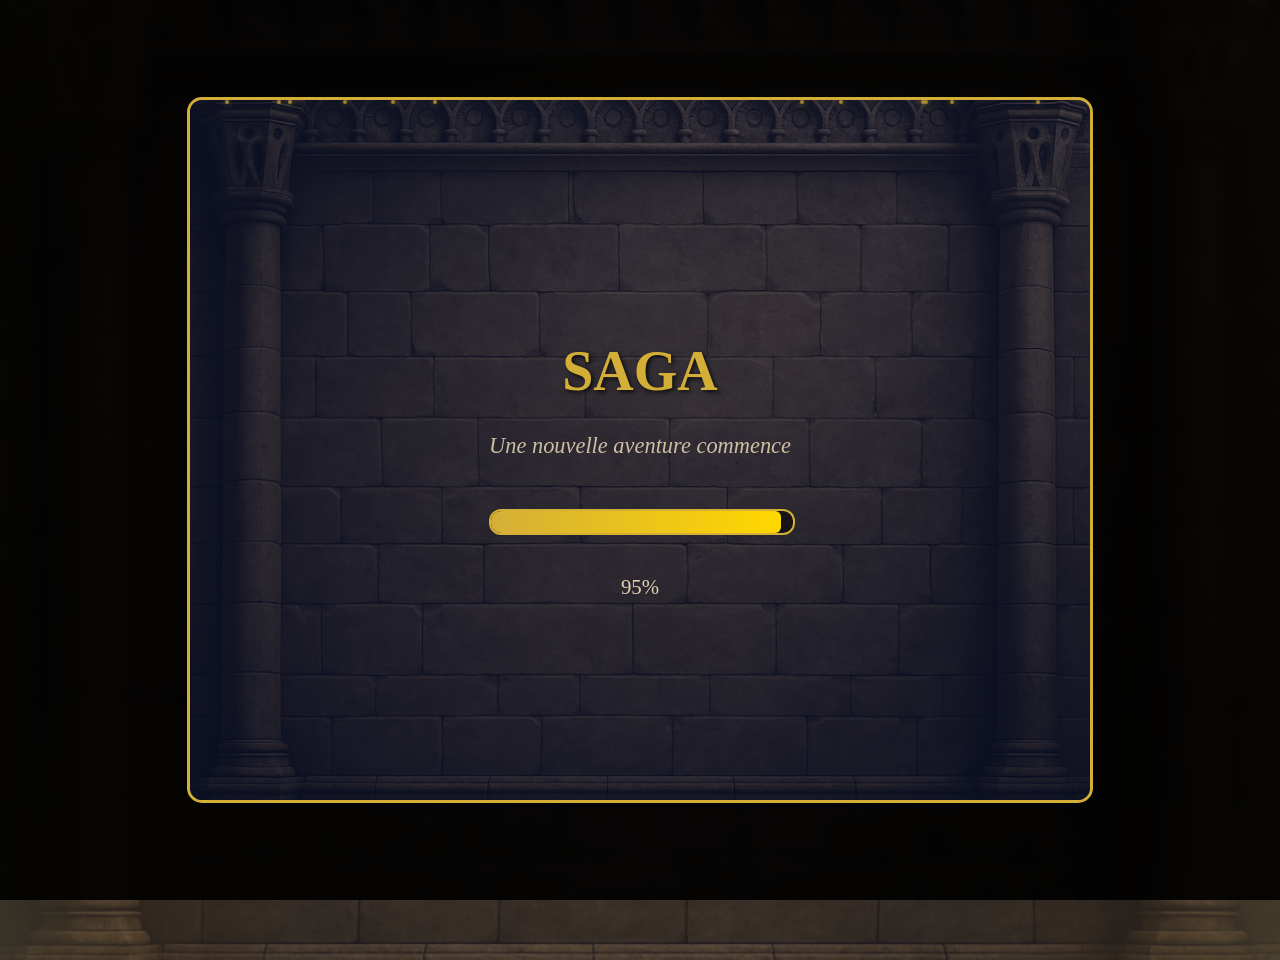
==== commit 1b097719: "maj" ====
--- a/jeux/jeux.html
+++ b/jeux/jeux.html
@@ -6,274 +6,9 @@
     <title>Jeu du Tableau à Poudlard</title>
     <link rel="stylesheet" href="../style.css">
     <link rel="stylesheet" href="../css/dialogue.css">
-    
-    <style>
-        /* Styles pour la fenêtre modale de chargement */
-        .loading-modal {
-            display: none;
-            position: fixed;
-            top: 0;
-            left: 0;
-            width: 100%;
-            height: 100%;
-            background: rgba(0, 0, 0, 0.9);
-            z-index: 10000;
-            backdrop-filter: blur(5px);
-        }
-
-        .loading-modal.show {
-            display: flex;
-            align-items: center;
-            justify-content: center;
-        }
-
-        .loading-modal-content {
-            width: 95%;
-            max-width: 900px;
-            height: 85%;
-            max-height: 700px;
-            background: linear-gradient(135deg, #0a1330, #1a2040, #2a3050);
-            border: 3px solid #d4af37;
-            border-radius: 15px;
-            position: relative;
-            overflow: hidden;
-        }
-
-        .loading-container {
-            position: relative;
-            width: 100%;
-            height: 100%;
-            display: flex;
-            flex-direction: column;
-            justify-content: center;
-            align-items: center;
-            background-image: url('../images/illustration/lemur.png');
-            background-size: cover;
-            background-position: center;
-            border-radius: 12px;
-        }
-
-        .loading-container::before {
-            content: '';
-            position: absolute;
-            top: 0;
-            left: 0;
-            right: 0;
-            bottom: 0;
-            background: rgba(10, 19, 48, 0.7);
-            border-radius: 12px;
-        }
-
-        .loading-content {
-            position: relative;
-            z-index: 10;
-            text-align: center;
-            max-width: 700px;
-            padding: 50px 30px;
-            color: #f4e4c1;
-            font-family: 'Georgia', serif;
-        }
-
-        .loading-title {
-            font-size: 3.5em;
-            margin-bottom: 30px;
-            text-shadow: 2px 2px 4px rgba(0, 0, 0, 0.8);
-            color: #d4af37;
-            animation: glow 2s ease-in-out infinite alternate;
-        }
-
-        @keyframes glow {
-            from { text-shadow: 2px 2px 4px rgba(0, 0, 0, 0.8), 0 0 10px rgba(212, 175, 55, 0.5); }
-            to { text-shadow: 2px 2px 4px rgba(0, 0, 0, 0.8), 0 0 20px rgba(212, 175, 55, 0.8), 0 0 30px rgba(212, 175, 55, 0.6); }
-        }
-
-        .loading-subtitle {
-            font-size: 1.4em;
-            margin-bottom: 50px;
-            opacity: 0.8;
-            font-style: italic;
-        }
-
-        .progress-container {
-            width: 100%;
-            max-width: 500px;
-            height: 22px;
-            background: rgba(0, 0, 0, 0.5);
-            border: 2px solid #d4af37;
-            border-radius: 12px;
-            margin: 40px auto;
-            overflow: hidden;
-            position: relative;
-        }
-
-        .progress-bar {
-            height: 100%;
-            background: linear-gradient(90deg, #d4af37, #ffd700, #d4af37);
-            width: 0%;
-            transition: width 0.3s ease;
-            border-radius: 6px;
-            background-size: 200% 100%;
-            animation: shimmer 2s infinite;
-        }
-
-        @keyframes shimmer {
-            0% { background-position: -200% 0; }
-            100% { background-position: 200% 0; }
-        }
-
-        .progress-text {
-            margin-top: 20px;
-            font-size: 1.3em;
-            opacity: 0.9;
-        }
-
-        .loading-dots::after {
-            content: '';
-            animation: dots 1.5s infinite;
-        }
-
-        @keyframes dots {
-            0%, 20% { content: '.'; }
-            40% { content: '..'; }
-            60% { content: '...'; }
-            80%, 100% { content: ''; }
-        }
-
-        .magic-particles {
-            position: absolute;
-            top: 0;
-            left: 0;
-            width: 100%;
-            height: 100%;
-            pointer-events: none;
-            z-index: 5;
-        }
-
-        .particle {
-            position: absolute;
-            width: 4px;
-            height: 4px;
-            background: #d4af37;
-            border-radius: 50%;
-            animation: float 6s infinite ease-in-out;
-            opacity: 0.7;
-            box-shadow: 0 0 6px #d4af37;
-        }
-
-        @keyframes float {
-            0%, 100% { 
-                transform: translateY(100%) scale(0);
-                opacity: 0;
-            }
-            10% {
-                opacity: 0.7;
-                transform: scale(1);
-            }
-            90% {
-                opacity: 0.7;
-                transform: scale(1);
-            }
-            100% {
-                transform: translateY(-100%) scale(0);
-                opacity: 0;
-            }
-        }
-
-        /* Styles pour l'interface de jeu */
-        .game-container {
-            width: 100%;
-            height: 100%;
-            background: linear-gradient(135deg, #0a1330, #1a2040, #2a3050);
-            color: #f4e4c1;
-            font-family: 'Georgia', serif;
-            display: flex;
-            flex-direction: column;
-        }
-
-        .game-header {
-            text-align: center;
-            padding: 20px;
-            background: rgba(0, 0, 0, 0.3);
-            border-bottom: 2px solid #d4af37;
-        }
-
-        .game-header h2 {
-            margin: 0 0 10px 0;
-            color: #d4af37;
-            font-size: 1.8em;
-        }
-
-        .game-header p {
-            margin: 0;
-            font-style: italic;
-            opacity: 0.9;
-        }
-
-        .apartment-container {
-            flex: 1;
-            position: relative;
-            background-image: url('../images/jeux/lespieces/salle.jpg');
-            background-size: contain;
-            background-position: center;
-            background-repeat: no-repeat;
-            background-color: #2a2a2a;
-            border: 2px solid #d4af37;
-            margin: 20px;
-            border-radius: 10px;
-            overflow: hidden;
-            cursor: crosshair;
-            min-height: 400px;
-        }
-
-        .character {
-            position: absolute;
-            width: 30px;
-            height: 30px;
-            z-index: 100;
-            transition: none;
-        }
-
-        .character-sprite {
-            font-size: 24px;
-            text-shadow: 1px 1px 2px rgba(0, 0, 0, 0.8);
-            animation: characterGlow 2s ease-in-out infinite alternate;
-        }
-
-        @keyframes characterGlow {
-            from { filter: drop-shadow(0 0 3px #d4af37); }
-            to { filter: drop-shadow(0 0 8px #ffd700); }
-        }
-
-        .game-ui {
-            padding: 15px;
-            text-align: center;
-            background: rgba(0, 0, 0, 0.3);
-            border-top: 2px solid #d4af37;
-        }
-
-        .btn-secondary {
-            background: rgba(212, 175, 55, 0.2);
-            border: 2px solid #d4af37;
-            color: #d4af37;
-            padding: 8px 16px;
-            border-radius: 5px;
-            cursor: pointer;
-            font-family: 'Georgia', serif;
-            transition: all 0.3s;
-        }
-
-        .btn-secondary:hover {
-            background: rgba(212, 175, 55, 0.4);
-            transform: scale(1.05);
-        }
-    </style>
 </head>
 <body>
     <canvas id="gameCanvas" width="800" height="600"></canvas>
-    <!-- Zone cliquable sur le bloc de pierre -->
-    <a href="../index.html" class="stone-block-link" title="Retour à l'accueil"></a>
-    <!-- Zone de survol pour le tableau -->
-    <div class="frame-hover-area" id="frameHoverArea"></div>
     
     <!-- Fenêtre modale de chargement -->
     <div id="loadingModal" class="loading-modal" style="cursor: url('../images/pointeur.png'), default;">
--- a/style.css
+++ b/style.css
@@ -3109,3 +3109,266 @@
 #characterModal button:focus {
     cursor: url('images/pointeur.png'), pointer !important;
 }
+
+/* ========================================
+   STYLES POUR LE JEU (jeux.html)
+   ======================================== */
+
+/* Styles pour la fenêtre modale de chargement */
+.loading-modal {
+    display: none;
+    position: fixed;
+    top: 0;
+    left: 0;
+    width: 100%;
+    height: 100%;
+    background: rgba(0, 0, 0, 0.9);
+    z-index: 10000;
+    backdrop-filter: blur(5px);
+}
+
+.loading-modal.show {
+    display: flex;
+    align-items: center;
+    justify-content: center;
+}
+
+.loading-modal-content {
+    width: 95%;
+    max-width: 900px;
+    height: 85%;
+    max-height: 700px;
+    background: linear-gradient(135deg, #0a1330, #1a2040, #2a3050);
+    border: 3px solid #d4af37;
+    border-radius: 15px;
+    position: relative;
+    overflow: hidden;
+}
+
+.loading-container {
+    position: relative;
+    width: 100%;
+    height: 100%;
+    display: flex;
+    flex-direction: column;
+    justify-content: center;
+    align-items: center;
+    background-image: url('../images/illustration/lemur.png');
+    background-size: cover;
+    background-position: center;
+    border-radius: 12px;
+}
+
+.loading-container::before {
+    content: '';
+    position: absolute;
+    top: 0;
+    left: 0;
+    right: 0;
+    bottom: 0;
+    background: rgba(10, 19, 48, 0.7);
+    border-radius: 12px;
+}
+
+.loading-content {
+    position: relative;
+    z-index: 10;
+    text-align: center;
+    max-width: 700px;
+    padding: 50px 30px;
+    color: #f4e4c1;
+    font-family: 'Georgia', serif;
+}
+
+.loading-title {
+    font-size: 3.5em;
+    margin-bottom: 30px;
+    text-shadow: 2px 2px 4px rgba(0, 0, 0, 0.8);
+    color: #d4af37;
+    animation: glow 2s ease-in-out infinite alternate;
+}
+
+@keyframes glow {
+    from { text-shadow: 2px 2px 4px rgba(0, 0, 0, 0.8), 0 0 10px rgba(212, 175, 55, 0.5); }
+    to { text-shadow: 2px 2px 4px rgba(0, 0, 0, 0.8), 0 0 20px rgba(212, 175, 55, 0.8), 0 0 30px rgba(212, 175, 55, 0.6); }
+}
+
+.loading-subtitle {
+    font-size: 1.4em;
+    margin-bottom: 50px;
+    opacity: 0.8;
+    font-style: italic;
+}
+
+.progress-container {
+    width: 100%;
+    max-width: 500px;
+    height: 22px;
+    background: rgba(0, 0, 0, 0.5);
+    border: 2px solid #d4af37;
+    border-radius: 12px;
+    margin: 40px auto;
+    overflow: hidden;
+    position: relative;
+}
+
+.progress-bar {
+    height: 100%;
+    background: linear-gradient(90deg, #d4af37, #ffd700, #d4af37);
+    width: 0%;
+    transition: width 0.3s ease;
+    border-radius: 6px;
+    background-size: 200% 100%;
+    animation: shimmer 2s infinite;
+}
+
+@keyframes shimmer {
+    0% { background-position: -200% 0; }
+    100% { background-position: 200% 0; }
+}
+
+.progress-text {
+    margin-top: 20px;
+    font-size: 1.3em;
+    opacity: 0.9;
+}
+
+.loading-dots::after {
+    content: '';
+    animation: dots 1.5s infinite;
+}
+
+@keyframes dots {
+    0%, 20% { content: '.'; }
+    40% { content: '..'; }
+    60% { content: '...'; }
+    80%, 100% { content: ''; }
+}
+
+.magic-particles {
+    position: absolute;
+    top: 0;
+    left: 0;
+    width: 100%;
+    height: 100%;
+    pointer-events: none;
+    z-index: 5;
+}
+
+.particle {
+    position: absolute;
+    width: 4px;
+    height: 4px;
+    background: #d4af37;
+    border-radius: 50%;
+    animation: float 6s infinite ease-in-out;
+    opacity: 0.7;
+    box-shadow: 0 0 6px #d4af37;
+}
+
+@keyframes float {
+    0%, 100% { 
+        transform: translateY(100%) scale(0);
+        opacity: 0;
+    }
+    10% {
+        opacity: 0.7;
+        transform: scale(1);
+    }
+    90% {
+        opacity: 0.7;
+        transform: scale(1);
+    }
+    100% {
+        transform: translateY(-100%) scale(0);
+        opacity: 0;
+    }
+}
+
+/* Styles pour l'interface de jeu */
+.game-container {
+    width: 100%;
+    height: 100%;
+    background: linear-gradient(135deg, #0a1330, #1a2040, #2a3050);
+    color: #f4e4c1;
+    font-family: 'Georgia', serif;
+    display: flex;
+    flex-direction: column;
+}
+
+.game-header {
+    text-align: center;
+    padding: 20px;
+    background: rgba(0, 0, 0, 0.3);
+    border-bottom: 2px solid #d4af37;
+}
+
+.game-header h2 {
+    margin: 0 0 10px 0;
+    color: #d4af37;
+    font-size: 1.8em;
+}
+
+.game-header p {
+    margin: 0;
+    font-style: italic;
+    opacity: 0.9;
+}
+
+.apartment-container {
+    flex: 1;
+    position: relative;
+    background-image: url('../images/jeux/lespieces/salle.jpg');
+    background-size: contain;
+    background-position: center;
+    background-repeat: no-repeat;
+    background-color: #2a2a2a;
+    border: 2px solid #d4af37;
+    margin: 20px;
+    border-radius: 10px;
+    overflow: hidden;
+    cursor: crosshair;
+    min-height: 400px;
+}
+
+.character {
+    position: absolute;
+    width: 30px;
+    height: 30px;
+    z-index: 100;
+    transition: none;
+}
+
+.character-sprite {
+    font-size: 24px;
+    text-shadow: 1px 1px 2px rgba(0, 0, 0, 0.8);
+    animation: characterGlow 2s ease-in-out infinite alternate;
+}
+
+@keyframes characterGlow {
+    from { filter: drop-shadow(0 0 3px #d4af37); }
+    to { filter: drop-shadow(0 0 8px #ffd700); }
+}
+
+.game-ui {
+    padding: 15px;
+    text-align: center;
+    background: rgba(0, 0, 0, 0.3);
+    border-top: 2px solid #d4af37;
+}
+
+.btn-secondary {
+    background: rgba(212, 175, 55, 0.2);
+    border: 2px solid #d4af37;
+    color: #d4af37;
+    padding: 8px 16px;
+    border-radius: 5px;
+    cursor: pointer;
+    font-family: 'Georgia', serif;
+    transition: all 0.3s;
+}
+
+.btn-secondary:hover {
+    background: rgba(212, 175, 55, 0.4);
+    transform: scale(1.05);
+}
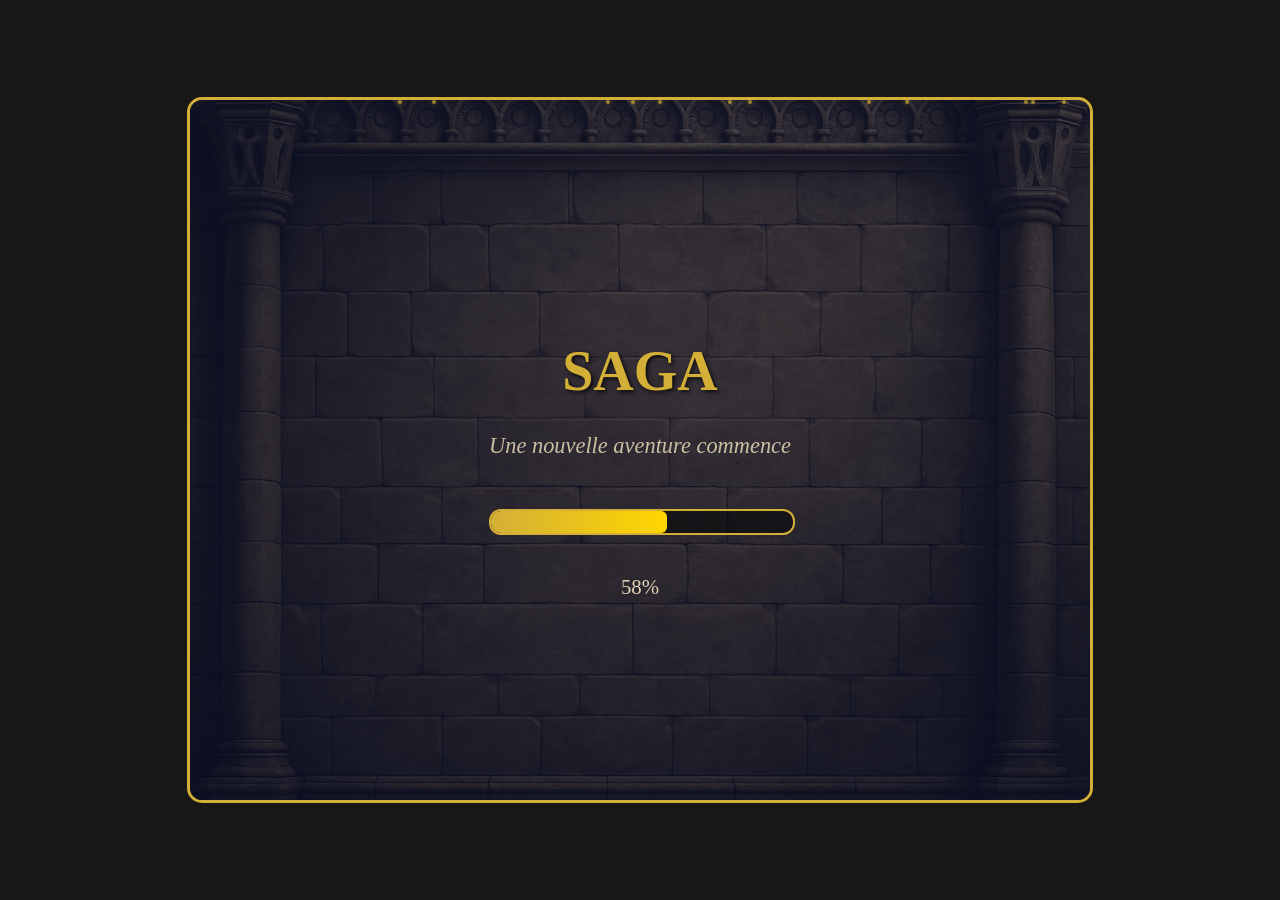
==== commit 37d186c5: "maj" ====
--- a/jeux/jeux.html
+++ b/jeux/jeux.html
@@ -8,8 +8,6 @@
     <link rel="stylesheet" href="../css/dialogue.css">
 </head>
 <body>
-    <canvas id="gameCanvas" width="800" height="600"></canvas>
-    
     <!-- Fenêtre modale de chargement -->
     <div id="loadingModal" class="loading-modal" style="cursor: url('../images/pointeur.png'), default;">
         <div class="loading-modal-content">
@@ -35,7 +33,6 @@
     
     <script src="../js/dialogue.js"></script>
     <script src="../javascript/character-manager.js"></script>
-    <script src="../javascript/jeux.js"></script>
     <script src="../javascript/character-display.js"></script>
 </body>
 </html>
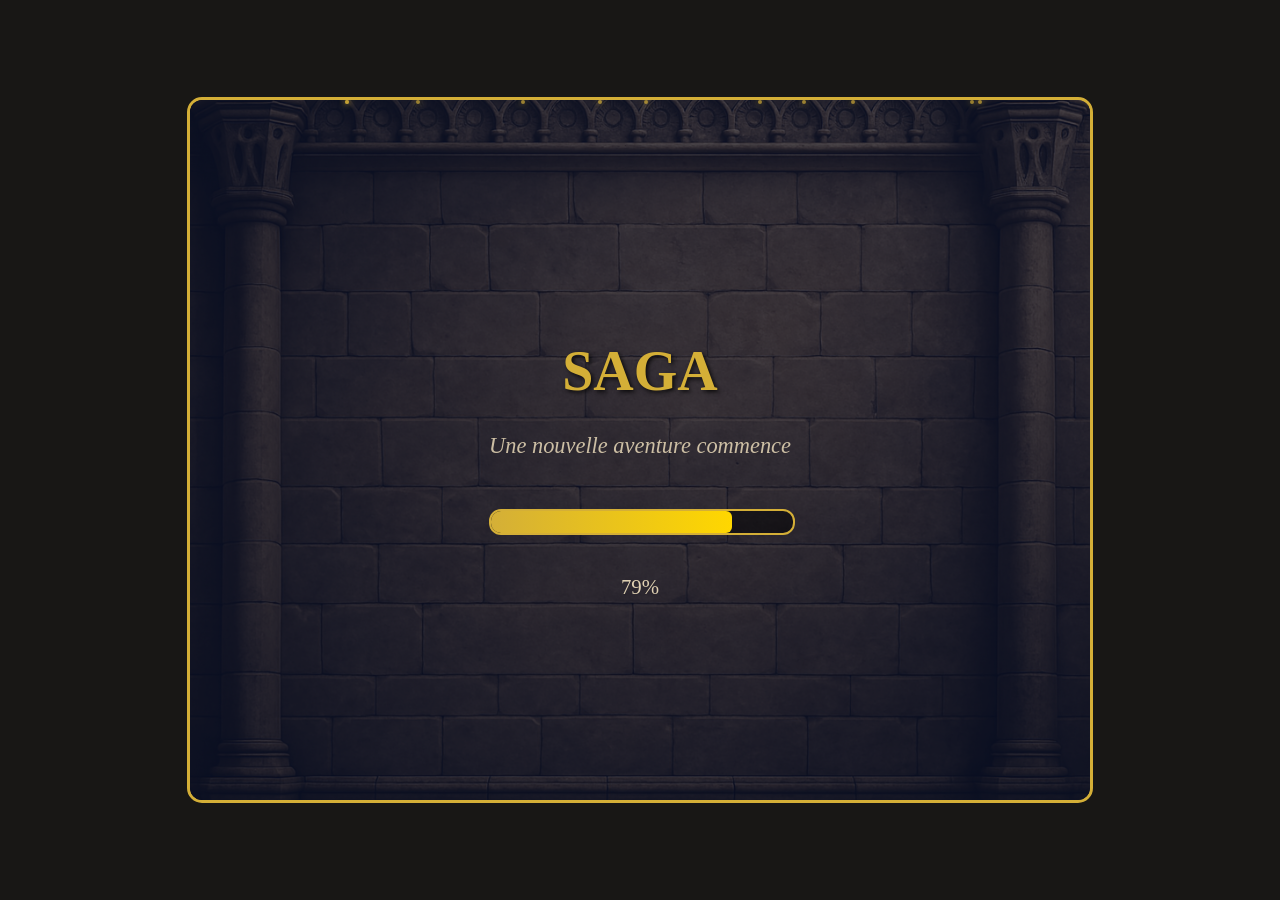
==== commit 291f0f36: "maj" ====
--- a/jeux/jeux.html
+++ b/jeux/jeux.html
@@ -32,8 +32,7 @@
     </div>
     
     <script src="../js/dialogue.js"></script>
-    <script src="../javascript/character-manager.js"></script>
-    <script src="../javascript/character-display.js"></script>
+    <script src="../javascript/lalanterne.js"></script>
 </body>
 </html>
         
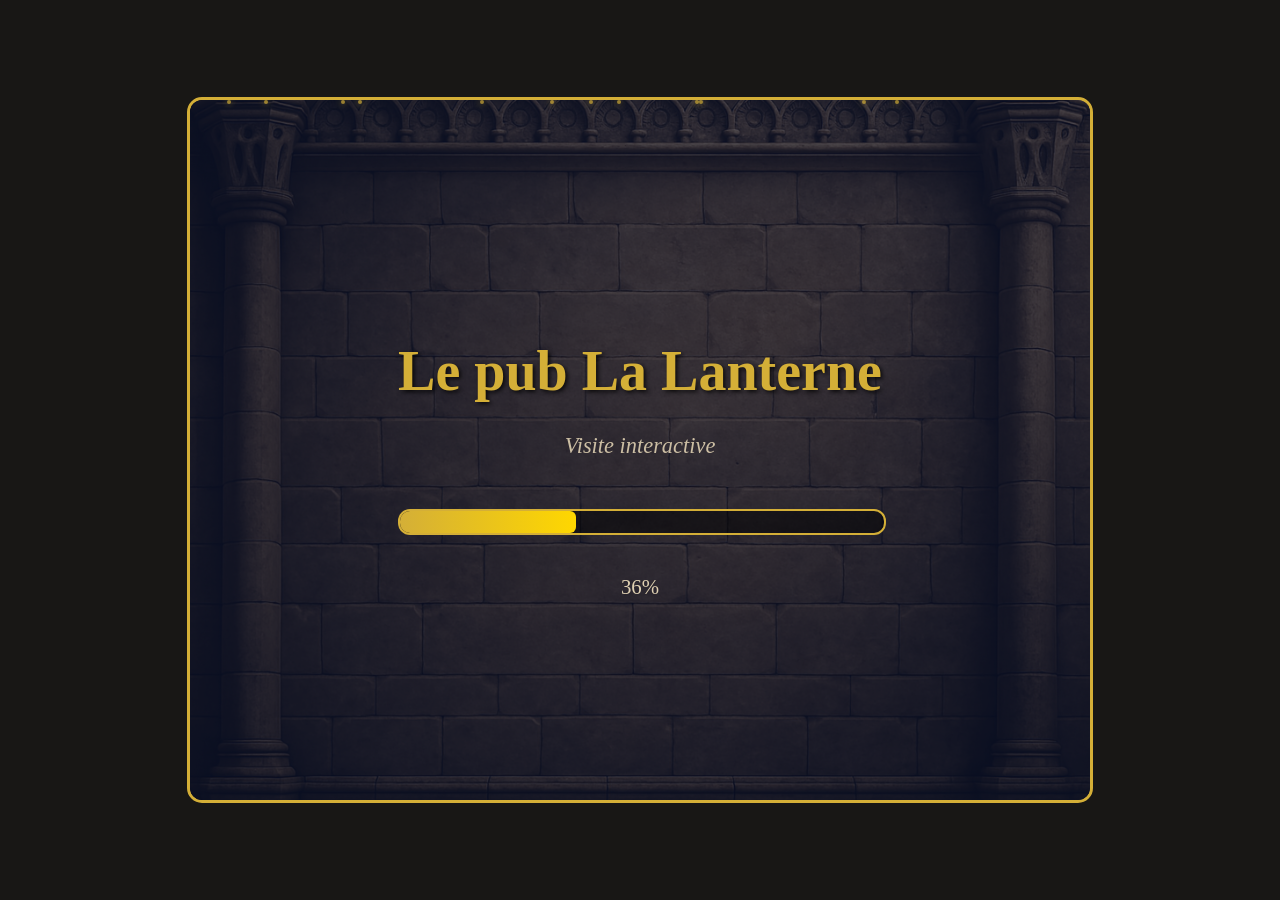
==== commit 344553aa: "maj" ====
--- a/jeux/jeux.html
+++ b/jeux/jeux.html
@@ -16,8 +16,8 @@
                 <div class="magic-particles" id="particles"></div>
                 
                 <div class="loading-content">
-                    <h1 class="loading-title">SAGA</h1>
-                    <p class="loading-subtitle">Une nouvelle aventure commence</p>
+                    <h1 class="loading-title">Le pub La Lanterne</h1>
+                    <p class="loading-subtitle">Visite interactive</p>
                     
                     <div class="progress-container">
                         <div class="progress-bar" id="progressBar"></div>
